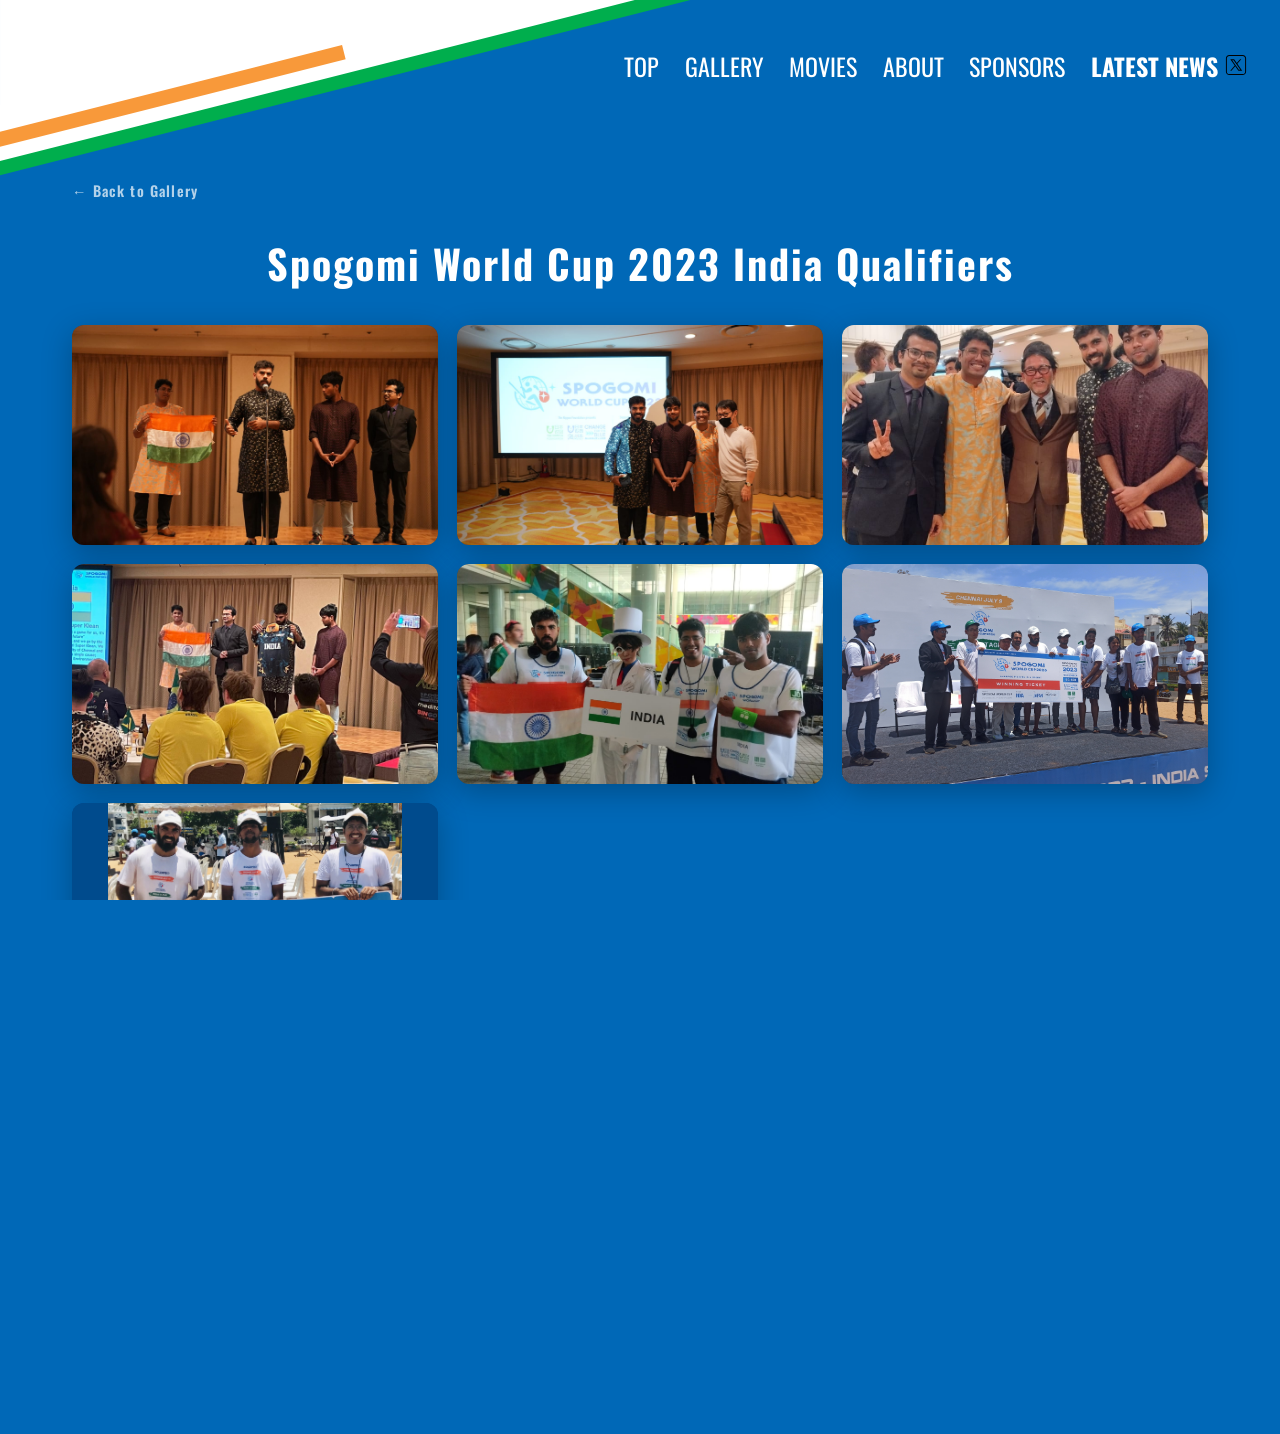
==== gallery-2023.html @ a698f61a "Simplify gallery to single hero + View More, add detail gallery pages with grid layout" ====
<!DOCTYPE html>
<html lang="en">

<head>
  <meta charset="UTF-8" />
  <meta name="viewport" content="width=device-width, initial-scale=1.0">
  <title>Spogomi World Cup 2023 India Qualifiers</title>
  <link rel="stylesheet" href="style.css">
  <link href="https://fonts.googleapis.com/css2?family=Oswald:wght@400;700&family=Work+Sans:wght@400;700&display=swap"
    rel="stylesheet">
  <style>
    @keyframes pulse {
      0%, 100% { opacity: 0.6; transform: scale(1); }
      50% { opacity: 1; transform: scale(1.05); }
    }
  </style>
</head>

<body>
  <div class="scroll-progress" id="scrollProgress"></div>

  <div class="page-loader" id="pageLoader">
    <img src="assets/fonts/logo_spogominor.svg" alt="Loading..."
      style="width: 120px; height: auto; animation: pulse 1.5s ease-in-out infinite;">
  </div>

  <div class="wrapper" style="opacity: 0; transition: opacity 0.4s ease;">
    <div class="hero">

      <header class="navbar">
        <nav>
          <ul>
            <li><a href="index.html">TOP</a></li>
            <li><a href="index.html#gallery-section">GALLERY</a></li>
            <li><a href="index.html#movies-section">MOVIES</a></li>
            <li><a href="https://www.spogomi.or.jp/about/" target="_blank">ABOUT</a></li>
            <li><a href="index.html#sponsors-section">SPONSORS</a></li>
            <li class="latest-news">
              <a href="https://x.com/SpogomiWorldCup" target="_blank">
                LATEST NEWS <img class="xlogo" src="assets/icons/iconx.svg">
              </a>
            </li>
            <li class="hamburger"><img src="assets/icons/Group 3.svg"></li>
          </ul>
        </nav>
      </header>

      <div class="gallery-page-content">
        <a href="index.html#gallery-section" class="gallery-back-link">&larr; Back to Gallery</a>
        <h1 class="gallery-page-title">Spogomi World Cup 2023 India Qualifiers</h1>
        <div class="gallery-grid" id="galleryGrid">
          <div class="gallery-grid-item"><img src="assets/imagepress/Press1-min.jpg" alt="Photo 1" loading="lazy"></div>
          <div class="gallery-grid-item"><img src="assets/imagepress/Press2-min.jpg" alt="Photo 2" loading="lazy"></div>
          <div class="gallery-grid-item"><img src="assets/imagepress/Press3-min.jpg" alt="Photo 3" loading="lazy"></div>
          <div class="gallery-grid-item"><img src="assets/imagepress/Press4-min.jpg" alt="Photo 4" loading="lazy"></div>
          <div class="gallery-grid-item"><img src="assets/imagepress/Press5-min.jpg" alt="Photo 5" loading="lazy"></div>
          <div class="gallery-grid-item"><img src="assets/imagepress/Spogomi Winners Cheque Presentation(1)-min.jpg" alt="Photo 6" loading="lazy"></div>
          <div class="gallery-grid-item"><img src="assets/imagepress/Spogomi Winners-min.JPG" alt="Photo 7" loading="lazy"></div>
        </div>
      </div>

    </div>
  </div>

  <!-- GALLERY LIGHTBOX -->
  <div class="gallery-lightbox" id="galleryLightbox">
    <button class="gallery-lightbox-close" id="lightboxClose">&times;</button>
    <img id="lightboxImg" src="" alt="">
  </div>

  <footer class="footer">
    <div class="footer-top">
      <img class="spogi" src="./assets/fonts/logo_spogominor.svg">
      <ul class="footerli">
        <li><a href="index.html" class="blue-link">TOP</a></li>
        <li><a href="index.html#gallery-section">GALLERY</a></li>
        <li><a href="index.html#movies-section">MOVIES</a></li>
        <li><a href="https://www.spogomi.or.jp/about/" target="_blank" class="blue-link">ABOUT</a></li>
        <li><a href="index.html#sponsors-section">SPONSORS</a></li>
        <li class="latest-news"><a href="https://x.com/SpogomiWorldCup" target="_blank">The latest news <img class="xlogo" src="assets/icons/iconx.svg"></a></li>
      </ul>
    </div>
    <div class="footer-statement">
      <p>THE NIPPON FOUNDATION SPOGOMI WORLD CUP 2025 is organized by THE NIPPON FOUNDATION.</p>
    </div>
    <div class="footer-logos">
      <a href="https://en.nippon-foundation.or.jp/" target="_blank">
        <img src="assets/fonts/nf-banner.png" alt="The Nippon Foundation">
      </a>
    </div>
  </footer>

  <button class="back-to-top" id="backToTop" onclick="window.scrollTo({top:0,behavior:'smooth'})" aria-label="Back to top">&#8593;</button>

  <script>
    window.addEventListener("load", () => {
      document.querySelector(".wrapper").style.opacity = "1";
      document.getElementById("pageLoader").classList.add("loaded");
    });

    window.addEventListener('scroll', function() {
      var progressBar = document.getElementById('scrollProgress');
      var backBtn = document.getElementById('backToTop');
      var y = window.scrollY;
      if (progressBar) {
        var winScroll = document.body.scrollTop || document.documentElement.scrollTop;
        var height = document.documentElement.scrollHeight - document.documentElement.clientHeight;
        progressBar.style.width = (winScroll / height) * 100 + '%';
      }
      if (backBtn) backBtn.classList.toggle('visible', y > 300);
    }, { passive: true });

    /* Gallery lightbox */
    const lightbox = document.getElementById('galleryLightbox');
    const lbImg = document.getElementById('lightboxImg');
    const lbCloseBtn = document.getElementById('lightboxClose');

    document.querySelectorAll('.gallery-grid-item img').forEach(img => {
      img.addEventListener('click', () => {
        lbImg.src = img.src;
        lightbox.classList.add('active');
        document.body.style.overflow = 'hidden';
      });
    });

    lbCloseBtn.addEventListener('click', () => {
      lightbox.classList.remove('active');
      document.body.style.overflow = '';
    });

    lightbox.addEventListener('click', e => {
      if (e.target === lightbox) {
        lightbox.classList.remove('active');
        document.body.style.overflow = '';
      }
    });

    document.addEventListener('keydown', e => {
      if (!lightbox.classList.contains('active')) return;
      if (e.key === 'Escape') {
        lightbox.classList.remove('active');
        document.body.style.overflow = '';
      }
    });
  </script>

</body>
</html>
---- style.css ----
* {
  margin: 0;
  padding: 0;
  box-sizing: border-box;
}

/* Global */
html,
body {
  width: 100%;
  overflow-x: hidden;
  font-family: sans-serif;
  height: 100%;
  background-color: #0068B7;
}

/* Gallery Image Protection */
.gallery-showcase img {
  -webkit-user-drag: none;
  user-select: none;
  -moz-user-select: none;
  -webkit-touch-callout: none;
}

/* Loading overlay — covers page until fully loaded */
.page-loader {
  position: fixed;
  top: 0;
  left: 0;
  width: 100%;
  height: 100%;
  background-color: #0068B7;
  z-index: 99999;
  display: flex;
  justify-content: center;
  align-items: center;
  transition: opacity 0.5s ease, visibility 0.5s ease;
}

.page-loader.loaded {
  opacity: 0;
  visibility: hidden;
  pointer-events: none;
}

.wrapper {
  width: 100%;
  overflow: hidden;
}

.hero {
  position: relative;
  width: 100%;
  background:
    url("assets/Rectangle82.svg") no-repeat left 3.5vw,
    url("assets/Rectangle92.svg") no-repeat left 0vw,
    url("assets/Vector1.svg") no-repeat left top,
    #0068B7;
  background-size: 27vw, 54vw, 52vw, cover;
}


.hero-content {
  position: relative;
  z-index: 1;
}


.hero-content {
  position: relative;
  max-width: 1200px;
  margin: 0 auto;
  padding: 2rem;
}

/* NAVBAR */
.navbar {
  display: flex;
  justify-content: flex-end;
  align-items: center;
  padding: clamp(0.5rem, 1.5vw, 1rem) clamp(1rem, 3vw, 2rem) 0 0;
  margin-bottom: 4rem;
}

.navbar nav ul {
  display: flex;
  list-style: none;
  gap: clamp(0.5rem, 2vw, 2rem);
  margin: 0;
  padding: 0;
  margin-top: 2rem;
}

.navbar nav ul li {
  font-family: 'Oswald', sans-serif;
  font-size: clamp(1rem, 2.4vw, 1.5rem);
  color: #fff;
  white-space: nowrap;
}

.navbar nav ul li a {
  color: #fff;
  text-decoration: none;
  transition: color 0.2s ease;
}

.navbar nav ul li a:visited {
  color: #fff;
}


/* ===================================================== */
/* Elegant Apple-like Hover Animation for Navbar Links  */
/* ===================================================== */

.navbar nav ul li a {
  position: relative;
  color: #fff;
  text-decoration: none;
  transition: color 0.3s ease, letter-spacing 0.3s ease;
}

/* Soft fade + spacing animation */
.navbar nav ul li a:hover {
  color: #d0eaff;
  letter-spacing: 0.5px;
  filter: none;
  /* remove brightness filter */
}

/* Underline reveal effect */
.navbar nav ul li a::after {
  content: "";
  position: absolute;
  bottom: -4px;
  left: 50%;
  width: 0;
  height: 2px;
  background: #d0eaff;
  transition: all 0.3s ease;
  transform: translateX(-50%);
  border-radius: 2px;
}

.navbar nav ul li a:hover::after {
  width: 60%;
}

/* Optional subtle fade for entire navbar hover */
.navbar nav ul li {
  transition: transform 0.3s ease, opacity 0.3s ease;
}

.navbar nav ul li:hover {
  transform: translateY(-2px);
  opacity: 0.9;
}


.latest-news a:hover .xlogo {
  transform: rotate(10deg) scale(1.1);
  transition: transform 0.3s ease;
}



.latest-news {
  font-family: 'Work Sans', sans-serif;
  font-weight: bold;
  font-size: clamp(0.7rem, 1vw, 1rem);
  color: #fff;
  display: inline-flex;
  align-items: center;
  gap: 0.25rem;
}

.twitter-x {
  margin-left: 0;
  font-size: inherit;
}

.xlogo {
  height: 1em;
  width: auto;
}

.jp-en {
  font-family: 'Oswald', sans-serif;
  font-size: clamp(0.8rem, 1.5vw, 1.1rem);
  color: #fff;
  white-space: nowrap;
}

.hamburger {
  display: none;
  font-size: clamp(1.2rem, 2vw, 1.5rem);
  color: #fff;
  cursor: pointer;
  white-space: nowrap;
}

/* IMAGES CONTAINER (VIDEO + OVERLAY) */
.images-container {

  position: relative;
  margin: 2rem auto;
  width: 100%;
  max-width: 900px;
  aspect-ratio: 53 / 34;
}

.video {
  position: absolute;
  top: 0;
  left: 8rem;
  width: 100%;
  height: 100%;
  overflow: hidden;
}

.video video {
  width: 100%;
  height: 100%;
  object-fit: cover;
}


.overlay-img {
  position: absolute;

  top: 90%;
  left: 50%;
  width: 120%;
  transform: translate(-50%, -50%);
  z-index: 2;
  transition: transform 0.3s ease, filter 0.3s ease;
}

.overlay-img:hover {
  transform: translate(-50%, -50%) scale(1.03);
  filter: brightness(1.1);
}

/* INFO BOX */
.info-box {
  margin: 3rem auto;
  width: 800px;
  max-width: 90%;
  background-color: #fff;
  border: 3px solid #0068B7;
  border-radius: 20px;
  padding: 3rem 2rem;
  display: flex;
  align-items: center;
  gap: 1rem;
}

.info-label {
  display: flex;
  flex-direction: column;
  align-items: flex-start;
  font-family: 'Anek Tamil', sans-serif;
  font-size: 1.2rem;
  font-weight: bolder;
  color: #0068B7;
}

.info-label .underline {
  width: 40px;
  height: 2px;
  background-color: #0068B7;
  margin-top: 2px;
}

.info-content {
  display: flex;
  flex-direction: column;
  gap: 0.5rem;
  font-family: 'Work Sans', sans-serif;
  font-size: 14px;
  color: #333;
}

/* BUTTONS */
.butcont {
  display: flex;
  flex-direction: row;
  justify-content: center;
  align-items: center;
  gap: 2rem;
  width: 100%;
  box-sizing: border-box;
  padding: 1rem;
  margin-bottom: 5rem;
}

.sign-up-t,
.sign-up-v,
.cosplay {
  display: inline-flex;
  justify-content: center;
  align-items: center;
  font-family: 'Oswald', sans-serif;
  font-size: 1.5rem;
  color: #fff;
  border: none;
  width: 20rem;
  padding: 0.75rem 2rem;
  border-radius: 15px;
  cursor: pointer;
  white-space: nowrap;
  box-sizing: border-box;
}

.sign-up-t {
  background-color: #00ae4d;
}

.sign-up-v {
  background-color: #f8993a;


}




.cosplay {
  background-color: #3f9fe5;
}

@media (max-width: 1024px) {
  .butcont {
    gap: 1.5rem;
  }

  .sign-up-t,
  .sign-up-v,
  .cosplay {
    width: 16rem;
    font-size: 1.3rem;
    padding: 0.6rem 1.5rem;
  }
}

.pad {
  margin-bottom: 5rem;
}

@media (max-width: 768px) {
  .butcont {
    gap: 1rem;
  }

  .sign-up-t,
  .sign-up-v,
  .cosplay {
    width: 12rem;
    font-size: 1.1rem;
    padding: 0.5rem 1rem;
  }
}

/* SLIDER */
.slider {
  width: 100%;
  height: 100px;
  margin: 0 auto;
  overflow: hidden;
  position: relative;
  background-color: #fff;
  box-shadow: 0 10px 20px -5px rgba(0, 0, 0, 0.125);
}

.slider::before,
.slider::after {
  content: "";
  position: absolute;
  top: 0;
  width: 80px;
  height: 100%;
  z-index: 2;
  background: linear-gradient(to right,
      rgba(255, 255, 255, 1) 0%,
      rgba(255, 255, 255, 0) 100%);
}

.slider::after {
  right: 0;
  transform: rotateZ(180deg);
}

.slider::before {
  left: 0;
}

.slide-track {
  display: flex;
  align-items: center;
  animation: scroll 30s linear infinite;
}

.slide {

  flex: 0 0 auto;
  display: flex;
  align-items: center;
  justify-content: center;
  padding: 0.6rem 5rem;
}

.slide img {

  padding-top: -2;
  max-height: 80px;
  height: auto;
  width: auto;
  transition: transform 0.3s ease;
}

@keyframes scroll {
  0% {
    transform: translateX(0);
  }

  100% {
    transform: translateX(-50%);
  }
}

.sliderbreak {
  position: relative;
  top: -3rem;
  width: 100vw;
  margin: 0 calc(-50vw + 50%);
  z-index: 2;
}


/* ======================================== */
/* GALLERY DETAIL PAGE GRID                 */
/* ======================================== */

.gallery-page-content {
  max-width: 1200px;
  margin: 0 auto;
  padding: 2rem;
}

.gallery-page-title {
  font-family: 'Oswald', sans-serif;
  font-weight: 700;
  font-size: clamp(1.5rem, 4vw, 2.5rem);
  color: #ffffff;
  text-align: center;
  margin-bottom: 2rem;
  letter-spacing: 0.05em;
}

.gallery-grid {
  display: grid;
  grid-template-columns: repeat(auto-fill, minmax(280px, 1fr));
  gap: 1.2rem;
}

.gallery-grid-item {
  border-radius: 12px;
  overflow: hidden;
  cursor: pointer;
  transition: transform 0.4s ease, box-shadow 0.4s ease;
  box-shadow: 0 8px 30px rgba(0,0,0,0.25);
  background: #004b8d;
}

.gallery-grid-item:hover {
  transform: translateY(-4px);
  box-shadow: 0 12px 40px rgba(0,0,0,0.4);
}

.gallery-grid-item img {
  width: 100%;
  height: 220px;
  object-fit: cover;
  display: block;
  transition: transform 0.6s ease;
}

.gallery-grid-item img[src*="Spogomi Winners-min"] {
  object-fit: contain;
  background: #004b8d;
}

.gallery-grid-item:hover img {
  transform: scale(1.05);
}

/* Gallery page lightbox overlay */
.gallery-lightbox {
  position: fixed;
  inset: 0;
  z-index: 10000;
  background: rgba(0,0,0,0.95);
  backdrop-filter: blur(20px);
  -webkit-backdrop-filter: blur(20px);
  display: flex;
  align-items: center;
  justify-content: center;
  opacity: 0;
  pointer-events: none;
  transition: opacity 0.35s ease;
}

.gallery-lightbox.active {
  opacity: 1;
  pointer-events: all;
}

.gallery-lightbox img {
  max-width: 85vw;
  max-height: 80vh;
  object-fit: contain;
  border-radius: 12px;
  box-shadow: 0 20px 60px rgba(0,0,0,0.5);
  transform: scale(0.92);
  transition: transform 0.4s ease, opacity 0.3s ease;
}

.gallery-lightbox.active img {
  transform: scale(1);
}

.gallery-lightbox-close {
  position: absolute;
  top: 1.5rem;
  right: 1.5rem;
  background: none;
  border: none;
  color: white;
  font-size: 2.2rem;
  cursor: pointer;
  z-index: 10001;
  opacity: 0.7;
  transition: opacity 0.3s ease;
}

.gallery-lightbox-close:hover {
  opacity: 1;
}

.gallery-back-link {
  display: inline-block;
  margin-bottom: 2rem;
  font-family: 'Oswald', sans-serif;
  font-weight: 600;
  font-size: 0.9rem;
  letter-spacing: 0.08em;
  color: rgba(255,255,255,0.7);
  text-decoration: none;
  transition: color 0.3s ease;
}

.gallery-back-link:hover {
  color: #ffffff;
}

/* ======================================== */
/* RESPONSIVE                               */
/* ======================================== */

@media (max-width: 768px) {
  .gallery-grid {
    grid-template-columns: repeat(auto-fill, minmax(160px, 1fr));
    gap: 0.8rem;
  }

  .gallery-grid-item img {
    height: 150px;
  }

  .gallery-page-content {
    padding: 1rem;
  }
}

@media (max-width: 480px) {
  .gallery-grid {
    grid-template-columns: repeat(auto-fill, minmax(140px, 1fr));
    gap: 0.6rem;
  }

  .gallery-grid-item img {
    height: 120px;
  }
}

/* ========================= */
/* Fade-Up Scroll Animation  */
/* ========================= */

.fade-up {
  opacity: 0;
  transform: translateY(40px);
  transition: opacity 0.8s ease-out, transform 0.8s ease-out;
  will-change: opacity, transform;
}

.fade-up.show {
  opacity: 1;
  transform: translateY(0);
}



.fade-up:nth-of-type(1) {
  transition-delay: 0s;
}

.fade-up:nth-of-type(2) {
  transition-delay: 0.15s;
}

.fade-up:nth-of-type(3) {
  transition-delay: 0.3s;
}

.fade-up:nth-of-type(4) {
  transition-delay: 0.45s;
}


/* ================================
   MESSAGE SECTION — RESTORED + IMPROVED
================================== */



/* GALLERY */
.gallery {
  margin: 1rem 0;
  font-family: 'Oswald', sans-serif;
  font-weight: bold;
  color: #3c98db;
  font-size: clamp(1rem, 9vw, 5rem);
}


/* GALLERY TABS */
.gallery-tabs {
  display: flex;
  justify-content: center;
  gap: 0.5rem;
  margin: 1.5rem 0 0;
}

.gallery-tab {
  font-family: 'Oswald', sans-serif;
  font-weight: 600;
  font-size: clamp(0.75rem, 1.8vw, 1rem);
  letter-spacing: 0.05em;
  text-transform: uppercase;
  color: rgba(255, 255, 255, 0.6);
  background: rgba(255, 255, 255, 0.08);
  border: 1px solid rgba(255, 255, 255, 0.15);
  border-radius: 50px;
  padding: 0.6rem 1.8rem;
  cursor: pointer;
  transition: all 0.3s ease;
  backdrop-filter: blur(4px);
  -webkit-backdrop-filter: blur(4px);
}

.gallery-tab:hover {
  color: rgba(255, 255, 255, 0.9);
  background: rgba(255, 255, 255, 0.15);
  border-color: rgba(255, 255, 255, 0.3);
}

.gallery-tab.active {
  color: #0055A4;
  background: #ffffff;
  border-color: #ffffff;
  box-shadow: 0 4px 20px rgba(0, 85, 164, 0.3);
}

/* TAB PANELS */
.gallery-tab-panel {
  display: none;
  opacity: 0;
  transform: translateY(15px);
  transition: opacity 0.4s ease, transform 0.4s ease;
}

.gallery-tab-panel.active {
  display: block;
  opacity: 1;
  transform: translateY(0);
}

/*************************************************************************************************************************************/
/* HERO SHOWCASE GALLERY */
/* ======================================== */

.gallery-showcase {
  max-width: 900px;
  margin: 0 auto;
  padding: 2rem 5% 3rem;
}

/* Hero image */
.hero-image {
  position: relative;
  width: 100%;
  aspect-ratio: 16 / 10;
  border-radius: 20px;
  overflow: hidden;
  cursor: pointer;
  box-shadow: 0 15px 50px rgba(0, 0, 0, 0.35);
}

.hero-image img {
  width: 100%;
  height: 100%;
  object-fit: cover;
  transition: transform 0.7s cubic-bezier(0.25, 0.46, 0.45, 0.94),
    opacity 0.4s ease;
  filter: brightness(0.95) saturate(1.05);
}

.hero-image img[src*="Spogomi Winners-min"] {
  object-fit: contain;
}

.hero-image:hover img {
  transform: scale(1.03);
  filter: brightness(1) saturate(1.1);
}

/* View More button */
.view-more-btn {
  display: inline-block;
  margin-top: 1.5rem;
  font-family: 'Oswald', sans-serif;
  font-weight: 600;
  font-size: clamp(0.85rem, 1.5vw, 1rem);
  letter-spacing: 0.08em;
  text-transform: uppercase;
  color: #ffffff;
  background: transparent;
  border: 2px solid rgba(255, 255, 255, 0.5);
  border-radius: 50px;
  padding: 0.7rem 2.5rem;
  text-decoration: none;
  transition: all 0.35s ease;
}

.view-more-btn:hover {
  background: #ffffff;
  color: #0068B7;
  border-color: #ffffff;
  box-shadow: 0 6px 25px rgba(0, 0, 0, 0.2);
  transform: translateY(-2px);
}

/* Hero navigation buttons */
.hero-nav {
  position: absolute;
  top: 50%;
  transform: translateY(-50%);
  background: rgba(0, 0, 0, 0.25);
  /* Translucent */
  color: rgba(255, 255, 255, 0.8);
  border: none;
  font-size: clamp(0.9rem, 1.8vw, 1.4rem);
  /* Responsive size, smaller overall */
  padding: clamp(6px, 1vw, 8px) clamp(10px, 1.5vw, 12px);
  /* Responsive padding */
  cursor: pointer;
  border-radius: 50%;
  transition: all 0.3s ease;
  z-index: 10;
  opacity: 0;
  backdrop-filter: blur(4px);
}

.hero-image:hover .hero-nav {
  opacity: 1;
}

.hero-nav:hover {
  background: rgba(0, 0, 0, 0.4);
  /* Less opaque on hover */
  color: #fff;
  transform: translateY(-50%) scale(1.05);
}

.hero-prev {
  left: clamp(10px, 2vw, 20px);
}

.hero-next {
  right: clamp(10px, 2vw, 20px);
}

/* Filmstrip */
.filmstrip {
  display: flex;
  gap: 10px;
  margin-top: 1.2rem;
  padding: 8px 0;
  overflow-x: auto;
  scroll-behavior: smooth;
  scrollbar-width: none;
  -ms-overflow-style: none;
  cursor: grab;
}

.filmstrip::-webkit-scrollbar {
  display: none;
}

.filmstrip:active {
  cursor: grabbing;
}

.filmstrip img {
  width: 110px;
  height: 75px;
  object-fit: cover;
  border-radius: 12px;
  opacity: 0.45;
  cursor: pointer;
  transition: all 0.35s cubic-bezier(0.25, 0.46, 0.45, 0.94);
  filter: grayscale(30%) brightness(0.85);
  flex-shrink: 0;
  border: 2px solid transparent;
}

.filmstrip img:hover {
  opacity: 0.8;
  transform: translateY(-3px) scale(1.05);
  filter: grayscale(0%) brightness(1);
  box-shadow: 0 6px 20px rgba(0,0,0,0.3), 0 0 15px rgba(0,104,183,0.4);
}

.filmstrip img.active {
  opacity: 1;
  filter: grayscale(0%) brightness(1);
  transform: translateY(-3px) scale(1.08);
  border-color: rgba(255, 255, 255, 0.8);
  box-shadow: 0 6px 20px rgba(0, 0, 0, 0.3);
}

/* ======================================== */
/* RESPONSIVE SHOWCASE                      */
/* ======================================== */

@media (max-width: 768px) {
  .gallery-showcase {
    padding: 1.5rem 3% 2rem;
  }

  .hero-image {
    border-radius: 14px;
    aspect-ratio: 16 / 11;
  }

  .filmstrip img {
    width: 80px;
    height: 55px;
    border-radius: 8px;
    gap: 6px;
  }

  .hero-expand-hint {
    opacity: 1;
  }

  .lightbox-nav {
    padding: 0.5rem 0.7rem;
    font-size: 1.2rem;
  }

  .lightbox-prev {
    left: 0.5rem;
  }

  .lightbox-next {
    right: 0.5rem;
  }

  .lightbox-thumbstrip {
    bottom: 0.8rem;
    gap: 5px;
    padding: 5px 10px;
  }

  .lightbox-thumbstrip img {
    width: 38px;
    height: 28px;
  }
}

@media (max-width: 480px) {
  .filmstrip img {
    width: 65px;
    height: 45px;
  }
}

/* ======================================== */
/* LIGHTBOX                                 */
/* ======================================== */

.lightbox {
  position: fixed;
  inset: 0;
  z-index: 10000;
  background: rgba(0, 0, 0, 0.95);
  backdrop-filter: blur(20px);
  -webkit-backdrop-filter: blur(20px);
  display: flex;
  flex-direction: column;
  align-items: center;
  justify-content: center;
  opacity: 0;
  pointer-events: none;
  transition: opacity 0.35s ease;
}

.lightbox.active {
  opacity: 1;
  pointer-events: all;
}

.lightbox-content {
  position: relative;
  max-width: 85vw;
  max-height: 70vh;
  display: flex;
  flex-direction: column;
  align-items: center;
}

.lightbox-content img {
  max-width: 100%;
  display: block;
  /* Prevent downloading */
  -webkit-user-drag: none;
  user-select: none;
  -moz-user-select: none;
  -webkit-touch-callout: none;
  pointer-events: auto;
  /* Ensure clicks still work */
  max-height: 65vh;
  object-fit: contain;
  border-radius: 12px;
  box-shadow: 0 20px 60px rgba(0, 0, 0, 0.5);
  transform: scale(0.92);
  opacity: 0;
  transition: transform 0.4s cubic-bezier(0.25, 0.46, 0.45, 0.94), opacity 0.3s ease;
  user-select: none;
  -webkit-user-drag: none;
}

.lightbox.active .lightbox-content img {
  transform: scale(1);
  opacity: 1;
}

.lightbox-caption {
  color: rgba(255, 255, 255, 0.8);
  font-family: 'Oswald', sans-serif;
  font-size: 0.9rem;
  letter-spacing: 0.1em;
  text-transform: uppercase;
  margin-top: 1rem;
  text-align: center;
}

.lightbox-close {
  position: absolute;
  top: 1.2rem;
  right: 1.5rem;
  background: none;
  border: none;
  color: white;
  font-size: 2.2rem;
  cursor: pointer;
  z-index: 10001;
  opacity: 0.7;
  transition: opacity 0.3s ease, transform 0.3s ease;
  line-height: 1;
}

.lightbox-close:hover {
  opacity: 1;
  transform: scale(1.2);
}

.lightbox-nav {
  position: absolute;
  top: 50%;
  transform: translateY(-50%);
  background: rgba(255, 255, 255, 0.08);
  border: 1px solid rgba(255, 255, 255, 0.15);
  color: white;
  font-size: 1.5rem;
  cursor: pointer;
  padding: 0.8rem 1rem;
  border-radius: 50%;
  z-index: 10001;
  transition: all 0.3s ease;
  backdrop-filter: blur(4px);
}

.lightbox-nav:hover {
  background: rgba(255, 255, 255, 0.2);
  border-color: rgba(255, 255, 255, 0.3);
  transform: translateY(-50%) scale(1.1);
}

.lightbox-prev {
  left: 2rem;
}

.lightbox-next {
  right: 2rem;
}

.lightbox-counter {
  position: absolute;
  top: 1.5rem;
  left: 50%;
  transform: translateX(-50%);
  color: rgba(255, 255, 255, 0.5);
  font-family: 'Oswald', sans-serif;
  font-size: 0.85rem;
  letter-spacing: 0.15em;
}

/* Lightbox thumbnail strip */
.lightbox-thumbstrip {
  position: absolute;
  bottom: 1.5rem;
  left: 50%;
  transform: translateX(-50%);
  display: flex;
  gap: 8px;
  padding: 8px 16px;
  background: rgba(255, 255, 255, 0.06);
  border-radius: 50px;
  backdrop-filter: blur(8px);
  -webkit-backdrop-filter: blur(8px);
  border: 1px solid rgba(255, 255, 255, 0.1);
  max-width: 90vw;
  overflow-x: auto;
}

.lightbox-thumbstrip::-webkit-scrollbar {
  display: none;
}

.lightbox-thumbstrip img {
  width: 50px;
  height: 36px;
  object-fit: cover;
  border-radius: 6px;
  opacity: 0.4;
  cursor: pointer;
  transition: all 0.3s ease;
  flex-shrink: 0;
}

.lightbox-thumbstrip img:hover {
  opacity: 0.75;
  transform: scale(1.05);
}

.lightbox-thumbstrip img.active {
  opacity: 1;
  outline: 2px solid white;
  outline-offset: 2px;
  transform: scale(1.1);
}


/*************************************************************************************************************************************/






/****************************&&&&&&&&&&&&&&&&&&&&&&&&&&&&&&&&&&&&&&&&&&&&&&&&&&&&&&&&&&&&&&***********************************/




/****************************&&&&&&&&&&&&&&&&&&&&&&&&&&&&&&&&&&&&&&&&&&&&&&&&&&&&&&&&&&&&&&***********************************/


/* MOVIE */
.movie {
  margin: 1rem 0;
  font-family: 'Oswald', sans-serif;
  font-weight: bold;
  color: #fff;
  font-size: clamp(0.2rem, 5vw, 3rem);
}

.youtube-video {
  margin: 2rem auto;
  width: 100%;
  max-width: 800px;
  aspect-ratio: 16 / 9;
  overflow: hidden;
  border-radius: 10px;
  box-shadow: 0 4px 6px rgba(0, 0, 0, 0.1);
}



.youtube-video iframe {
  width: 100%;
  height: 100%;
  border: none;
}

/* RULES */
.rules {
  margin: 1rem 0;
  font-family: 'Oswald', sans-serif;
  font-weight: bold;
  color: #fff;
  font-size: clamp(0.2rem, 5vw, 3rem);
}

.youtube-video-rules {
  margin: 2rem auto;
  width: 100%;
  max-width: 800px;
  aspect-ratio: 16 / 9;
  overflow: hidden;
  border-radius: 10px;
  box-shadow: 0 4px 6px rgba(0, 0, 0, 0.1);
}

.youtube-video-rules iframe {
  width: 100%;
  height: 100%;
  border: none;
}


.sponsors {
  margin: 1rem 0;
  font-family: 'Oswald', sans-serif;
  font-weight: bold;
  color: #fff;
  font-size: clamp(0.2rem, 5vw, 3rem);
}

.sponsors a {
  color: #fff;
}

/* MOBILE OVERLAY */
.mobile-overlay {
  display: none;
  position: fixed;
  top: 0;
  left: 0;
  width: 100%;
  height: 100vh;
  background: #0068B7;
  z-index: 1000;
  padding: 2rem;
  box-sizing: border-box;
}

.mobile-overlay.active {
  display: block;
}

.overlay-header {
  display: flex;
  justify-content: space-between;
  align-items: center;
  margin-bottom: 2rem;
}

.jp-en-mobile {
  font-family: 'Oswald', sans-serif;
  font-size: 16px;
  color: #fff;
}

.close-btn {
  background: none;
  border: none;
  font-size: 24px;
  color: #fff;
  cursor: pointer;
}

.mobile-overlay ul {
  list-style: none;
  margin: 0;
  padding: 0;
  text-align: center;
}

.mobile-overlay ul li {
  font-family: 'Oswald', sans-serif;
  font-size: 20px;
  color: #fff;
  margin: 1rem 0;
}

.mobile-overlay ul li a {
  color: #fff;
  text-decoration: none;
  transition: color 0.2s ease;
}

.mobile-overlay ul li a:visited {
  color: #fff;
}

.mobile-overlay ul li a:hover {
  filter: brightness(80%) !important;
}

/* FOOTER */
.footer {
  text-align: center;
  padding: 2rem 1rem;
  background-color: #fff;
  border-top: 1px solid #ddd;
  margin-top: 2rem;
}

.footer-top {
  display: flex;
  justify-content: space-between;
  align-items: center;
  margin-bottom: 2rem;
  max-width: 1200px;
  margin-left: auto;
  margin-right: auto;
  padding: 0 1rem;
}

.spogi {
  width: rem;
  height: 7rem;
}

.spogi img {
  width: 100%;
  height: 100%;
  object-fit: contain;
}

.footerli {
  font-family: 'Oswald', sans-serif;
  font-weight: bold;
  list-style: none;
  display: flex;
  flex-direction: column;
  gap: 0.5rem;
  align-items: flex-end;
  padding: 0;
  margin: 0;
}

.footerli li {
  font-size: clamp(0.9rem, 1.2vw, 1rem);
}

.footerli li a {
  color: #333;
  text-decoration: none;
  transition: color 0.2s ease;
}

.footerli li a.blue-link {
  color: #0055A4;
}

.footerli li a:hover {
  color: #0055A4;
  opacity: 80%;
}

.footerli .latest-news {
  font-family: 'Work Sans', sans-serif;
  font-weight: bold;
  font-size: clamp(0.7rem, 1vw, 0.9rem);
  display: inline-flex;
  align-items: center;
  gap: 0.25rem;
  list-style: none;
}

.footerli .latest-news a {
  color: #0055A4;
  text-decoration: none;
}

.footerli .latest-news a:hover {
  color: #003366;
}

.footer-statement {
  font-family: 'Work Sans', sans-serif;
  font-size: clamp(0.7rem, 1vw, 0.9rem);
  color: #666;
  margin-bottom: 1rem;
  line-height: 1.4;
}

.footer-logos {
  display: flex;
  justify-content: center;
  align-items: center;
  gap: 2rem;
  margin-bottom: 1rem;
}

.footer-logos img {
  height: 30px;
  width: auto;
  transition: opacity 0.2s ease;
}

.footer-logos a:hover img {
  opacity: 0.9;
  transform: scale(1.05);
}

/* MEDIA QUERIES */
@media (max-width: 550px) {
  .navbar nav ul li {
    display: none;
  }

  .navbar nav ul li.hamburger {
    display: inline-block;
  }

  .navbar {
    position: fixed;
    top: 0;
    right: 0;
    left: auto;
    margin: 0;
    padding: 1rem;
    z-index: 999;
  }

  .hamburger {
    margin-left: 0;
  }

  .hero {
    width: 100%;
    background:
      url("assets/Rectangle82.svg") no-repeat left 3.5vw,
      url("assets/Rectangle92.svg") no-repeat left 0vw,
      url("assets/Vector1.svg") no-repeat left top,
      #0068B7;
    background-size:
      27vw,
      54vw,
      52vw,
      cover;
    padding-top: 4rem;
  }

  /* .images-container {
    position: relative;
    margin: 2rem auto;
    width: 100%;
    max-width: 1000px;
    max-height: 1000px;
    aspect-ratio: 53 / 34;
  }
  .big-picture {
    position: relative;
    width: 100%;
    height: auto;
    aspect-ratio: 53 / 34;
    background: url("assets/images/imabox.png") no-repeat center center / cover;
    margin: 0 auto;
  } */



  /* IMAGES CONTAINER (VIDEO + OVERLAY) */
  .images-container {
    position: relative;
    margin: 2rem auto;
    width: 100%;
    max-width: 900px;
    aspect-ratio: 53 / 34;
  }

  .video {
    position: absolute;
    top: 0;
    left: 0rem;
    width: 100%;
    height: 100%;
    overflow: hidden;
  }

  .video video {
    width: 100%;
    height: 100%;
    object-fit: cover;
  }

  .overlay-img {
    position: absolute;

    top: 90%;
    left: 50%;
    width: 110%;
    transform: translate(-50%, -50%);
    z-index: 2;
  }

  .info-box {
    margin: 2rem auto;
    width: 800px;
    max-width: 90%;
    background-color: #fff;
    border: 3px solid #0068B7;
    border-radius: 20px;
    padding: 3rem 2rem;
    display: flex;
    flex-direction: column;
    align-items: center;
    gap: 1rem;
  }

  .info-label {
    display: flex;
    flex-direction: column;
    align-items: center;
    font-family: 'Anek Tamil', sans-serif;
    font-size: 1.5rem;
    color: #0068B7;
  }

  .info-label .underline {
    width: 40px;
    height: 2px;
    background-color: #0068B7;
    margin-top: 4px;
  }

  .info-content {
    display: flex;
    flex-direction: column;
    gap: 0.5rem;
    font-family: 'Work Sans', sans-serif;
    font-size: 14px;
    color: #333;
    text-align: center;
  }

  .sign-up-t,
  .sign-up-v,
  .cosplay {
    display: block;
    justify-content: center;
    align-items: center;
    font-family: 'Oswald', sans-serif;
    font-size: 1.5rem;
    color: #fff;
    border: none;
    width: 20rem;
    padding: 0.75rem 2rem;
    border-radius: 15px;
    cursor: pointer;
    white-space: nowrap;
    box-sizing: border-box;
  }

  .butcont {
    flex-direction: column;
    align-items: center;
    margin-bottom: 5rem;
  }




  .slider {
    width: 100%;
    height: 50px;
    /* Half of the original height */
    margin: 0 auto;
    overflow: hidden;
    position: relative;
    background-color: #fff;
    box-shadow: 0 5px 10px -2.5px rgba(0, 0, 0, 0.125);
    /* Scaled down shadow */
  }

  .slider::before,
  .slider::after {
    content: "";
    position: absolute;
    top: 0;
    width: 40px;
    /* Half of the original width */
    height: 100%;
    z-index: 2;
    background: linear-gradient(to right,
        rgba(255, 255, 255, 1) 0%,
        rgba(255, 255, 255, 0) 100%);
  }

  .slider::after {
    right: 0;
    transform: rotateZ(180deg);
  }

  .slider::before {
    left: 0;
  }

  .slide-track {
    display: flex;
    align-items: center;
    animation: scroll 20s linear infinite;
  }

  .slide {
    flex: 0 0 auto;
    display: flex;
    align-items: center;
    justify-content: center;
    padding: 0 1.5rem;
    /* Half of the original padding */
  }

  .slide img {
    padding-top: 1rem;
    /* Half of the original padding */
    max-height: 40px;
    /* Half of the original max-height */
    height: auto;
    width: auto;
  }

  @keyframes scroll {
    0% {
      transform: translateX(0);
    }

    100% {
      transform: translateX(-160%);
    }
  }

  .sliderbreak {
    position: relative;
    top: -1.5rem;
    /* Half of the original top value */
    width: 100vw;
    margin: 0 calc(-50vw + 50%);
    z-index: 2;
  }


  .footer-top {
    flex-direction: column;
    align-items: center;
    gap: 1rem;
  }

  .spogi {
    width: 8rem;
    height: 8rem;
  }

  .footerli {
    align-items: center;
    gap: 0.3rem;
  }

  .footerli li {
    font-size: clamp(0.8rem, 1vw, 0.9rem);
  }

  .footer {
    padding: 1.5rem 1rem;
  }

  .footer-logos {
    gap: 1rem;
  }

  .footer-logos img {
    height: 25px;
  }
}


/* ====================================================================== */
/* ✅ FIX 2: Carousel main image visible + animated + layout preserved    */
/* ====================================================================== */

/* Carousel layout fix */
.carousel-track {
  position: relative;
  width: 100%;
  aspect-ratio: 16 / 10;
}

/* Base slide setup */
.carousel-slide {
  position: absolute;
  top: 0;
  left: 0;
  width: 100%;
  height: 100%;
  opacity: 0;
  transform: scale(0.96);
  transition: opacity 1.2s ease, transform 1.2s ease;
  z-index: 0;
  pointer-events: none;
}

/* Active slide visible */
.carousel-slide.active {
  opacity: 1 !important;
  transform: scale(1) !important;
  z-index: 5 !important;
  pointer-events: auto;
}

/* Keep image scaling nice */
.carousel-slide img {
  width: 100%;
  height: 100%;
  border-radius: 25px;
  object-fit: cover;
  display: block;
  filter: brightness(0.95) saturate(1.05);
  transition: transform 3s ease-out;
}

/* Subtle Apple-like zoom on active image */
.carousel-slide.active img {
  transform: scale(1.02);
}


/* ===========================================================
   TRUE RESPONSIVE CAROUSEL — SCALE AS ONE UNIT (iPhone style)
   =========================================================== */
@media (max-width: 600px) {

  /* Wrap whole carousel in a scale container */
  .carousel-wrapper {
    transform-origin: top center;
    padding-top: 1rem !important;
    padding-bottom: 0 !important;
  }

  /* Force the main carousel box to maintain shape */
  .carousel-container {
    width: 100%;
    max-width: 900px;
    position: relative;
  }

  /* Make big image always fill container */
  .carousel-slide img {
    width: 100%;
    height: auto;
    object-fit: cover;
  }

  /* Arrows stay *inside* container and scale with it */
  .carousel-btn {
    position: absolute;
    top: 50%;
    transform: translateY(-50%);
    font-size: 4vw !important;
    padding: 1vw 2vw !important;
    border-radius: 50%;
  }

  .carousel-btn.prev {
    left: 3vw !important;
  }

  .carousel-btn.next {
    right: 3vw !important;
  }

  /* Thumbnails directly under image, always */
  .carousel-thumbs {
    margin-top: 1.5vw !important;
    display: flex;
    justify-content: center;
    gap: 2vw;
  }

  .carousel-thumbs img {
    width: 18vw !important;
    height: 12vw !important;
    border-radius: 2vw !important;
    flex-shrink: 0;
  }
}

/* ============================================== */
/* DEEPSEEK ENHANCEMENTS — Interactive Feedback    */
/* ============================================== */

/* Smooth scroll */
html {
  scroll-behavior: smooth;
}

/* Button hover/press effects */
.sign-up-v,
.sign-up-t,
.cosplay {
  position: relative;
  overflow: hidden;
  transition: transform 0.3s ease, box-shadow 0.3s ease;
}

.sign-up-v:hover,
.sign-up-t:hover,
.cosplay:hover {
  transform: translateY(-3px);
  box-shadow: 0 8px 25px rgba(0, 0, 0, 0.25);
}

.sign-up-v:active,
.sign-up-t:active,
.cosplay:active {
  transform: translateY(-1px);
  box-shadow: 0 4px 12px rgba(0, 0, 0, 0.2);
}

/* Click ripple animation */
@keyframes ripple {
  to {
    transform: scale(3);
    opacity: 0;
  }
}

/* CTA gentle pulse attention */
@keyframes soft-pulse {
  0%, 100% { transform: scale(1); }
  50% { transform: scale(1.03); }
}

.sign-up-v {
  animation: soft-pulse 3s ease-in-out infinite;
}

.sign-up-v:hover {
  animation-play-state: paused;
}

/* Info box card lift */
.info-box {
  transition: transform 0.3s ease, box-shadow 0.3s ease;
}

.info-box:hover {
  transform: translateY(-4px);
  box-shadow: 0 12px 40px rgba(0, 0, 0, 0.15);
}

/* Logo slider pause + individual hover */
.slide-track:hover {
  animation-play-state: paused;
}

.slide:hover img {
  transform: scale(1.1);
}

/* Sponsor CTA underline animation */
.sponsors a {
  position: relative;
  text-decoration: none;
}

.sponsors a::after {
  content: '';
  position: absolute;
  bottom: -2px;
  left: 0;
  width: 0;
  height: 2px;
  background: currentColor;
  transition: width 0.3s ease;
}

.sponsors a:hover::after {
  width: 100%;
}

/* YouTube video hover scale */
.youtube-video,
.youtube-video-rules {
  transition: transform 0.4s ease, box-shadow 0.4s ease;
}

.youtube-video:hover,
.youtube-video-rules:hover {
  transform: scale(1.01);
  box-shadow: 0 8px 30px rgba(0, 0, 0, 0.2);
}

/* Active thumbnail glow enhancement */
.filmstrip img.active {
  box-shadow: 0 6px 20px rgba(0, 0, 0, 0.3), 0 0 15px rgba(0, 104, 183, 0.4);
}

/* Scroll progress bar */
.scroll-progress {
  position: fixed;
  top: 0;
  left: 0;
  width: 0%;
  height: 3px;
  background: #f8993a;
  z-index: 100001;
  transition: width 0.1s linear;
}

/* Back-to-top button */
.back-to-top {
  position: fixed;
  bottom: 2rem;
  right: 2rem;
  width: 48px;
  height: 48px;
  border-radius: 50%;
  background: #0068B7;
  color: white;
  border: none;
  cursor: pointer;
  font-size: 1.5rem;
  opacity: 0;
  visibility: hidden;
  transform: translateY(20px);
  transition: all 0.3s ease;
  z-index: 9999;
  box-shadow: 0 4px 15px rgba(0, 0, 0, 0.2);
  display: flex;
  align-items: center;
  justify-content: center;
  line-height: 1;
}

.back-to-top.visible {
  opacity: 1;
  visibility: visible;
  transform: translateY(0);
}

.back-to-top:hover {
  transform: translateY(-3px);
  box-shadow: 0 6px 20px rgba(0, 0, 0, 0.3);
  background: #0055a4;
}

/* Navbar subtle scroll shadow */
.navbar.scrolled {
  box-shadow: 0 2px 20px rgba(0, 0, 0, 0.1);
}
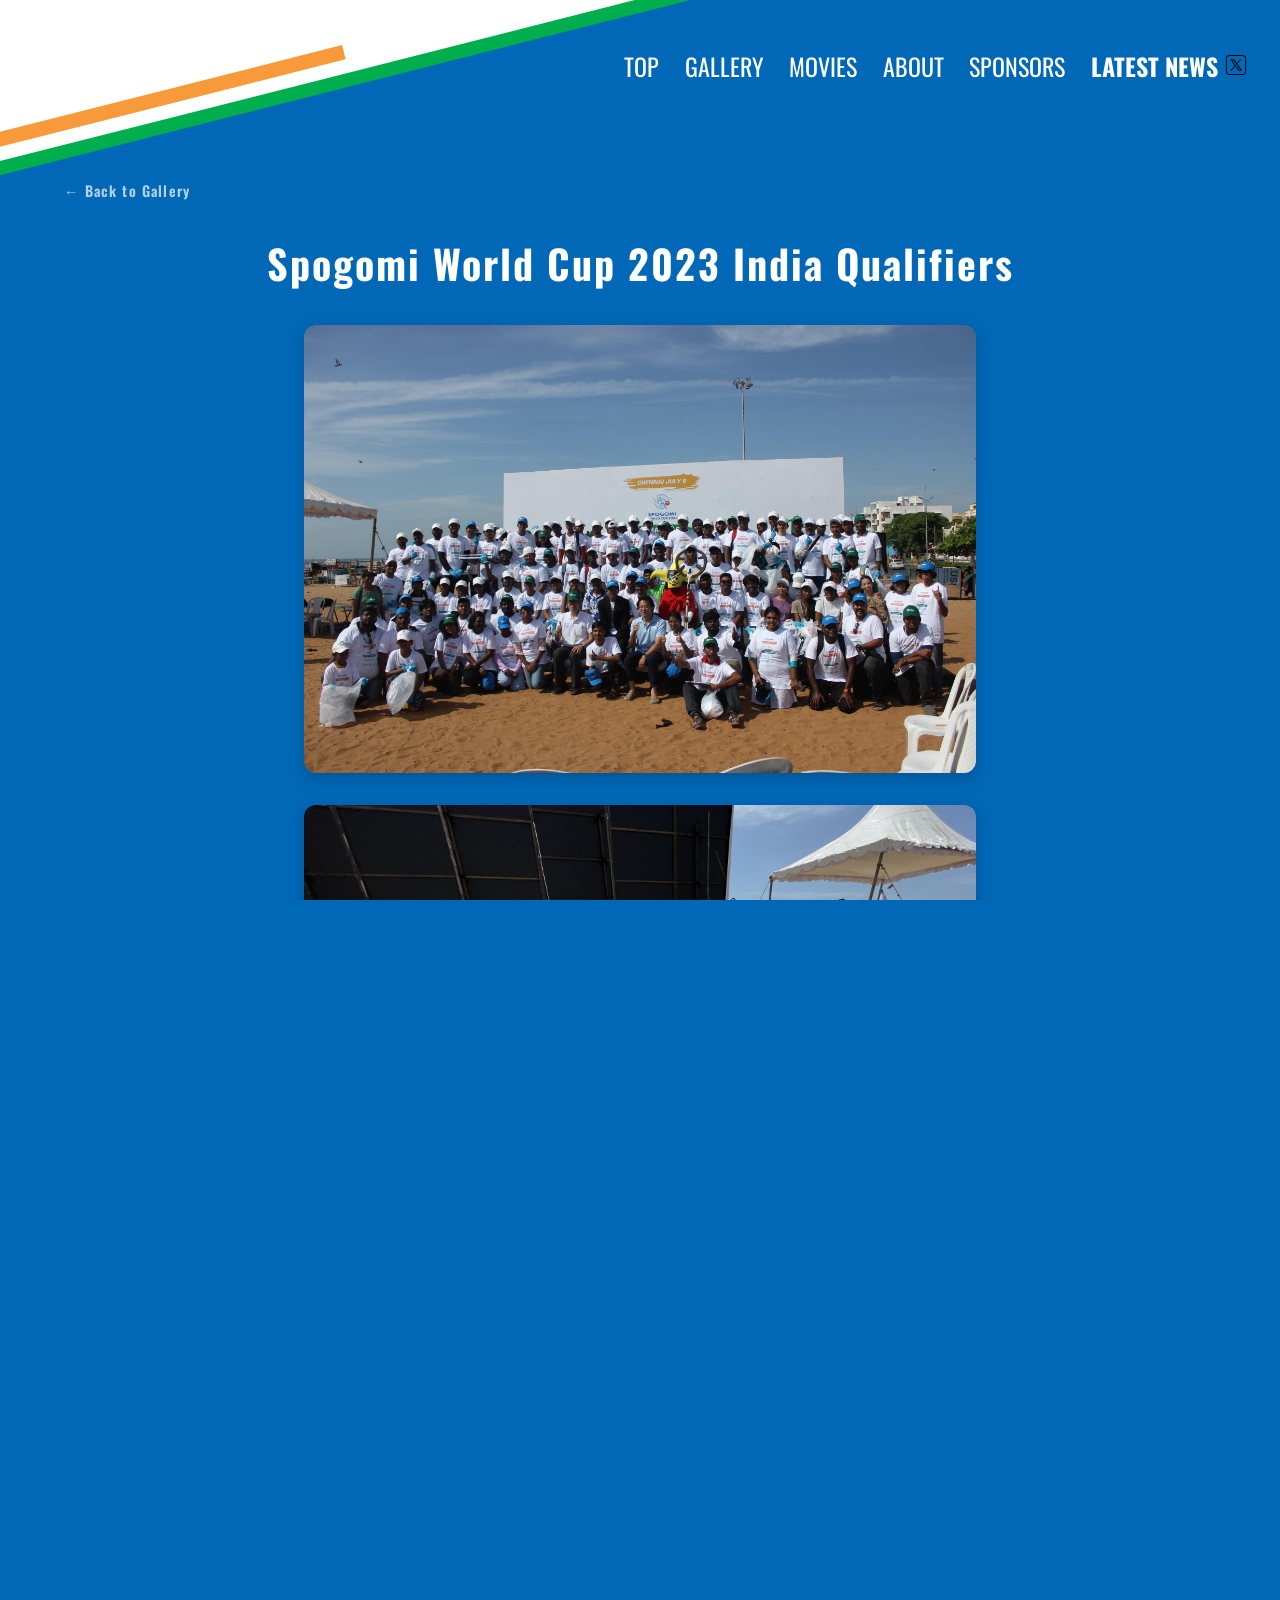
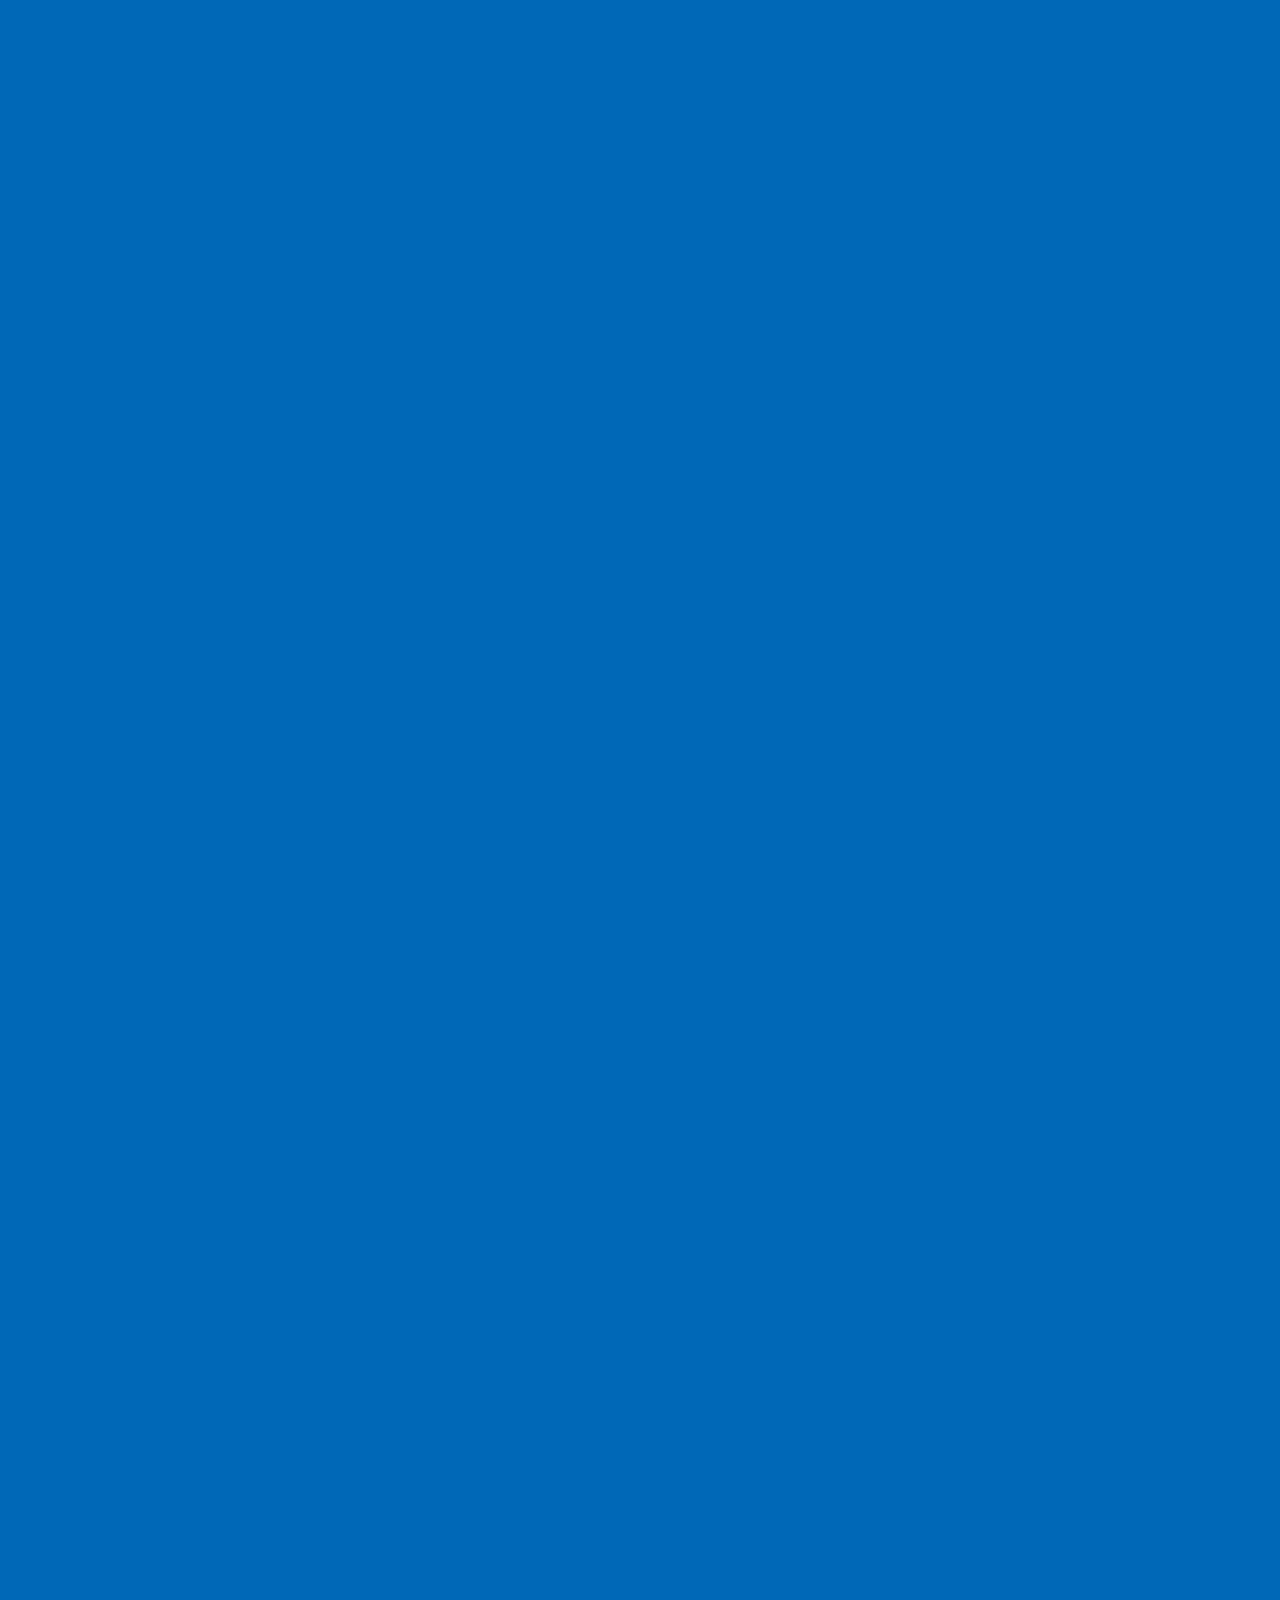
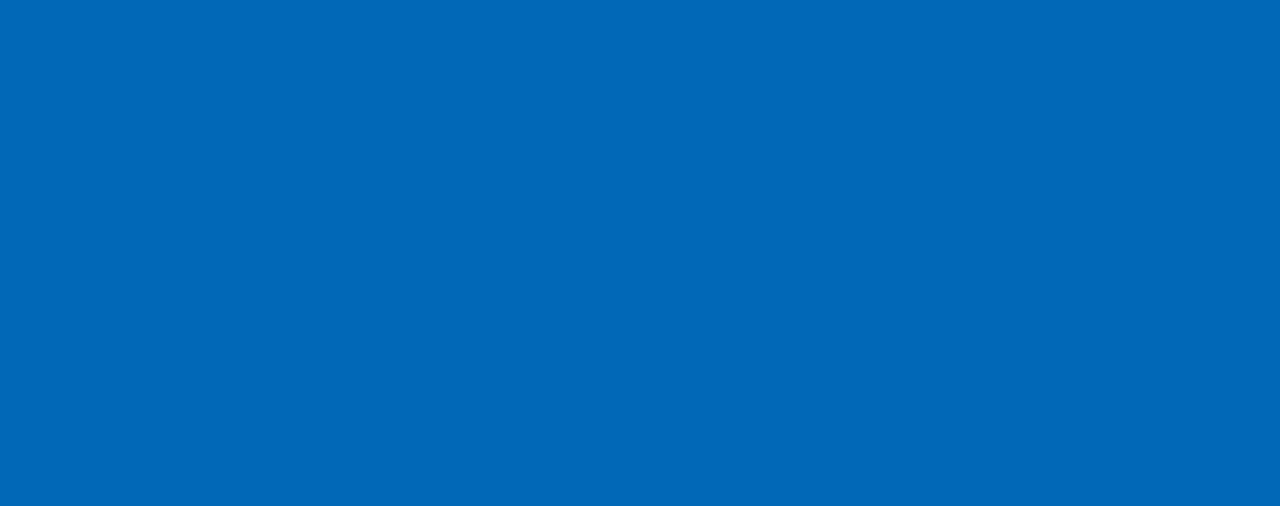
==== commit 1c404c4c: "Update 2023 gallery images with new assets" ====
--- a/gallery-2023.html
+++ b/gallery-2023.html
@@ -49,13 +49,12 @@
         <a href="index.html#gallery-section" class="gallery-back-link">&larr; Back to Gallery</a>
         <h1 class="gallery-page-title">Spogomi World Cup 2023 India Qualifiers</h1>
         <div class="gallery-grid" id="galleryGrid">
-          <div class="gallery-grid-item"><img src="assets/imagepress/Press1-min.jpg" alt="Photo 1" loading="lazy"></div>
-          <div class="gallery-grid-item"><img src="assets/imagepress/Press2-min.jpg" alt="Photo 2" loading="lazy"></div>
-          <div class="gallery-grid-item"><img src="assets/imagepress/Press3-min.jpg" alt="Photo 3" loading="lazy"></div>
-          <div class="gallery-grid-item"><img src="assets/imagepress/Press4-min.jpg" alt="Photo 4" loading="lazy"></div>
-          <div class="gallery-grid-item"><img src="assets/imagepress/Press5-min.jpg" alt="Photo 5" loading="lazy"></div>
-          <div class="gallery-grid-item"><img src="assets/imagepress/Spogomi Winners Cheque Presentation(1)-min.jpg" alt="Photo 6" loading="lazy"></div>
-          <div class="gallery-grid-item"><img src="assets/imagepress/Spogomi Winners-min.JPG" alt="Photo 7" loading="lazy"></div>
+          <div class="gallery-grid-item"><img src="assets/images/a-min.jpg" alt="Photo 1" loading="lazy"></div>
+          <div class="gallery-grid-item"><img src="assets/images/b-min.JPG" alt="Photo 2" loading="lazy"></div>
+          <div class="gallery-grid-item"><img src="assets/images/c-min.JPG" alt="Photo 3" loading="lazy"></div>
+          <div class="gallery-grid-item"><img src="assets/images/d-min.JPG" alt="Photo 4" loading="lazy"></div>
+          <div class="gallery-grid-item"><img src="assets/images/e.jpg" alt="Photo 5" loading="lazy"></div>
+          <div class="gallery-grid-item"><img src="assets/images/f.jpg" alt="Photo 6" loading="lazy"></div>
         </div>
       </div>
 
--- a/style.css
+++ b/style.css
@@ -45,7 +45,7 @@
 
 .wrapper {
   width: 100%;
-  overflow: hidden;
+  overflow-x: clip;
 }
 
 .hero {
@@ -442,9 +442,22 @@
 /* ======================================== */
 
 .gallery-page-content {
-  max-width: 1200px;
+  width: 100%;
   margin: 0 auto;
-  padding: 2rem;
+  padding: 2rem 0 0;
+}
+
+.gallery-back-link {
+  display: inline-block;
+  padding: 0 5%;
+  margin-bottom: 1.5rem;
+  font-family: 'Oswald', sans-serif;
+  font-weight: 600;
+  font-size: 0.9rem;
+  letter-spacing: 0.08em;
+  color: rgba(255,255,255,0.7);
+  text-decoration: none;
+  transition: color 0.3s ease;
 }
 
 .gallery-page-title {
@@ -454,44 +467,49 @@
   color: #ffffff;
   text-align: center;
   margin-bottom: 2rem;
+  padding: 0 5%;
   letter-spacing: 0.05em;
 }
 
 .gallery-grid {
-  display: grid;
-  grid-template-columns: repeat(auto-fill, minmax(280px, 1fr));
-  gap: 1.2rem;
+  display: flex;
+  flex-direction: column;
+  align-items: center;
+  gap: 2rem;
+  width: 100%;
+  max-width: 800px;
+  margin: 0 auto;
+  padding: 0 5%;
 }
 
 .gallery-grid-item {
+  cursor: pointer;
+  width: 100%;
+  background: none;
+  box-shadow: 0 5px 15px rgba(0, 0, 0, 0.2);
   border-radius: 12px;
   overflow: hidden;
-  cursor: pointer;
-  transition: transform 0.4s ease, box-shadow 0.4s ease;
-  box-shadow: 0 8px 30px rgba(0,0,0,0.25);
-  background: #004b8d;
+  transition: transform 0.3s ease, box-shadow 0.3s ease;
+  display: flex;
+  justify-content: center;
 }
 
 .gallery-grid-item:hover {
-  transform: translateY(-4px);
-  box-shadow: 0 12px 40px rgba(0,0,0,0.4);
+  transform: translateY(-5px);
+  box-shadow: 0 8px 25px rgba(0, 0, 0, 0.3);
 }
 
 .gallery-grid-item img {
   width: 100%;
-  height: 220px;
-  object-fit: cover;
+  height: auto;
+  max-height: 80vh;
+  object-fit: contain;
   display: block;
-  transition: transform 0.6s ease;
-}
-
-.gallery-grid-item img[src*="Spogomi Winners-min"] {
-  object-fit: contain;
-  background: #004b8d;
+  transition: transform 0.5s ease;
 }
 
 .gallery-grid-item:hover img {
-  transform: scale(1.05);
+  transform: scale(1.03);
 }
 
 /* Gallery page lightbox overlay */
@@ -569,27 +587,29 @@
 
 @media (max-width: 768px) {
   .gallery-grid {
-    grid-template-columns: repeat(auto-fill, minmax(160px, 1fr));
-    gap: 0.8rem;
+    gap: 1.5rem;
+  }
+
+  .gallery-page-content {
+    padding: 1.5rem 0 0;
   }
 
   .gallery-grid-item img {
-    height: 150px;
-  }
-
-  .gallery-page-content {
-    padding: 1rem;
+    height: auto;
   }
 }
 
 @media (max-width: 480px) {
   .gallery-grid {
-    grid-template-columns: repeat(auto-fill, minmax(140px, 1fr));
-    gap: 0.6rem;
+    gap: 1rem;
+  }
+
+  .gallery-page-content {
+    padding: 1rem 0 0;
   }
 
   .gallery-grid-item img {
-    height: 120px;
+    height: auto;
   }
 }
 
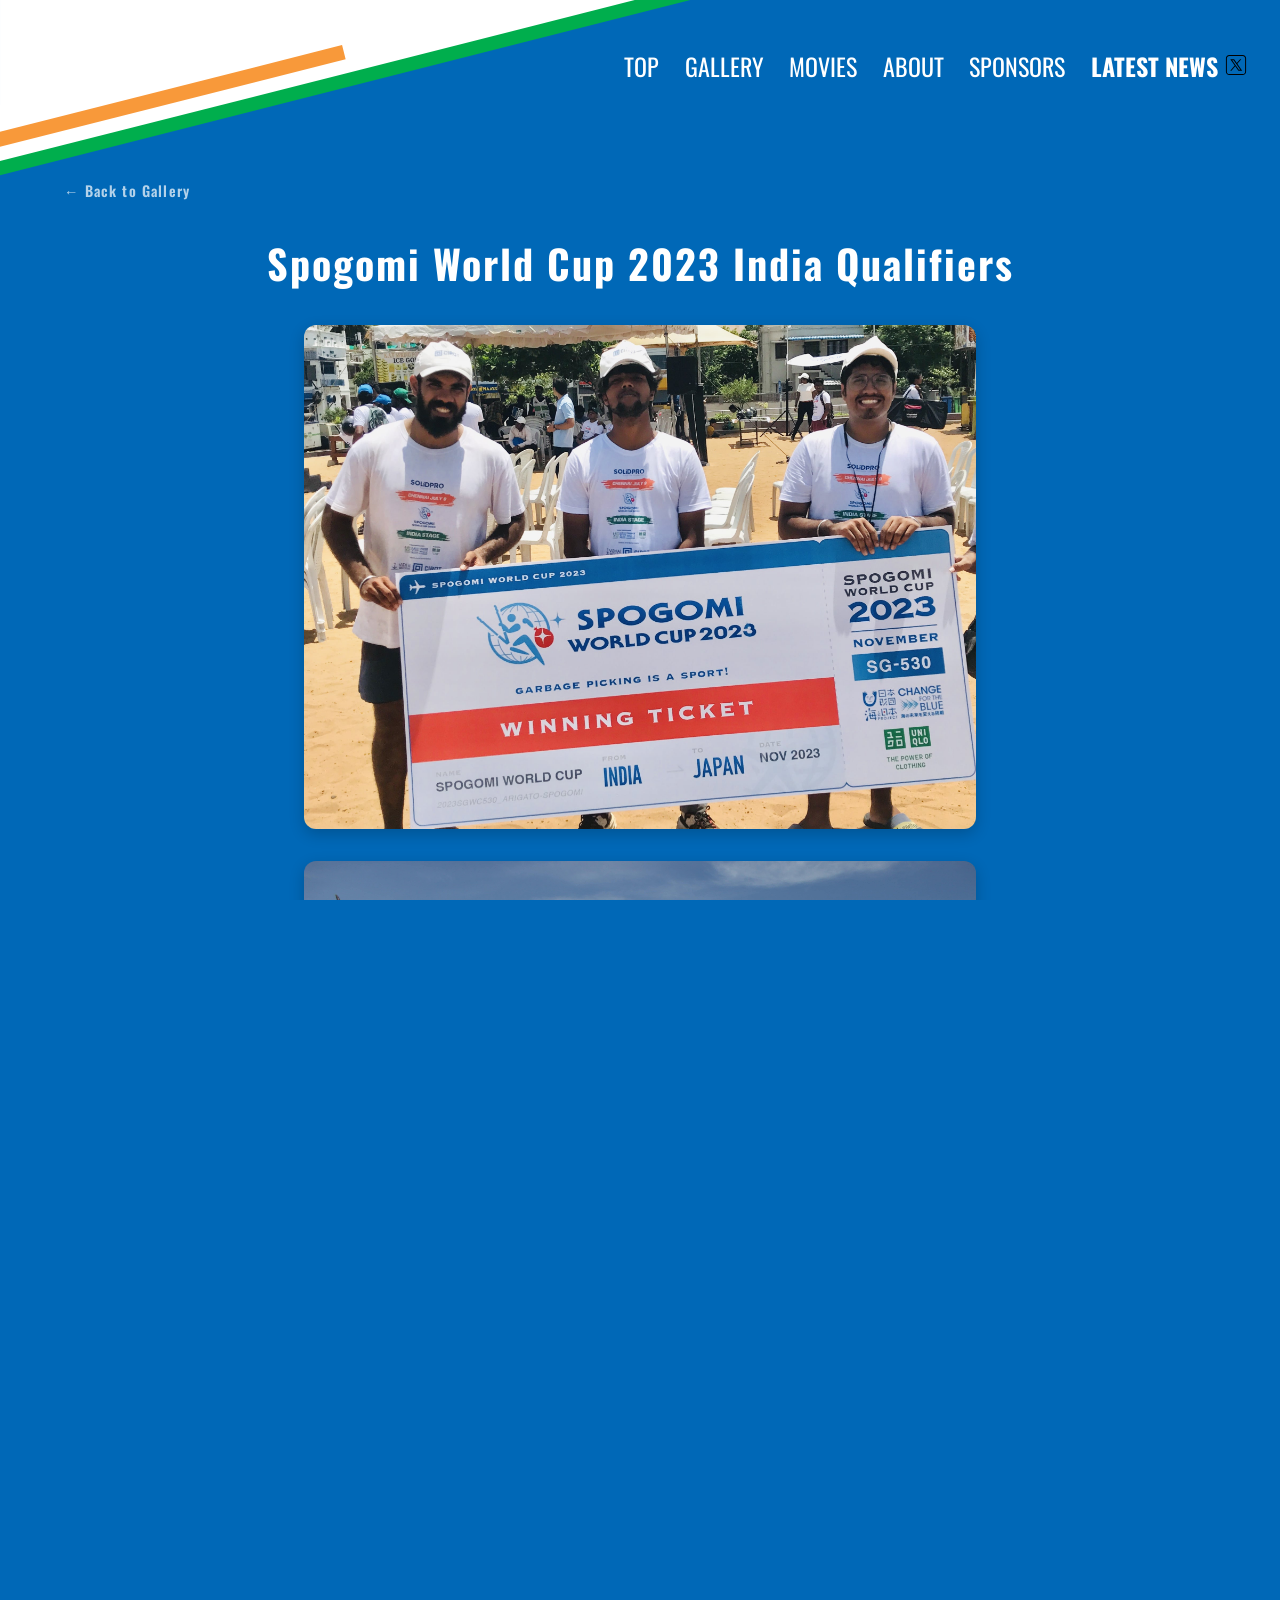
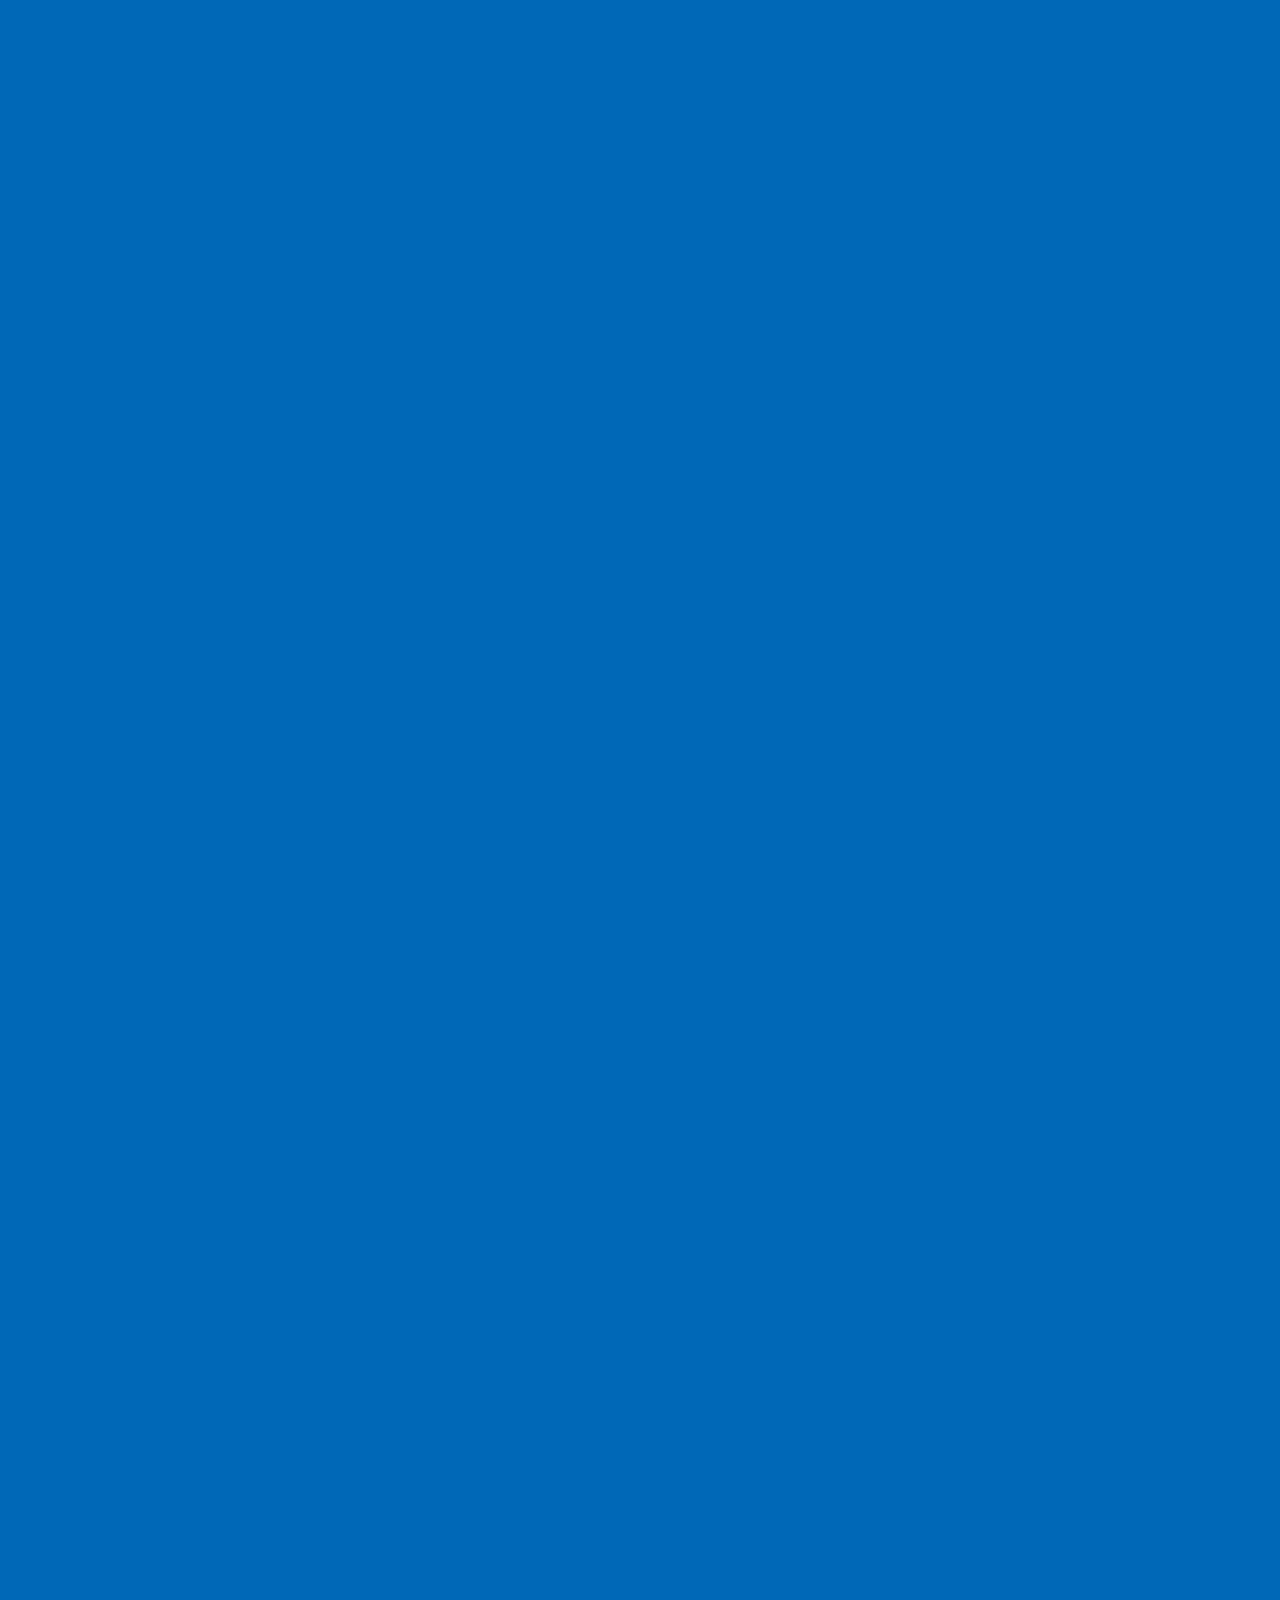
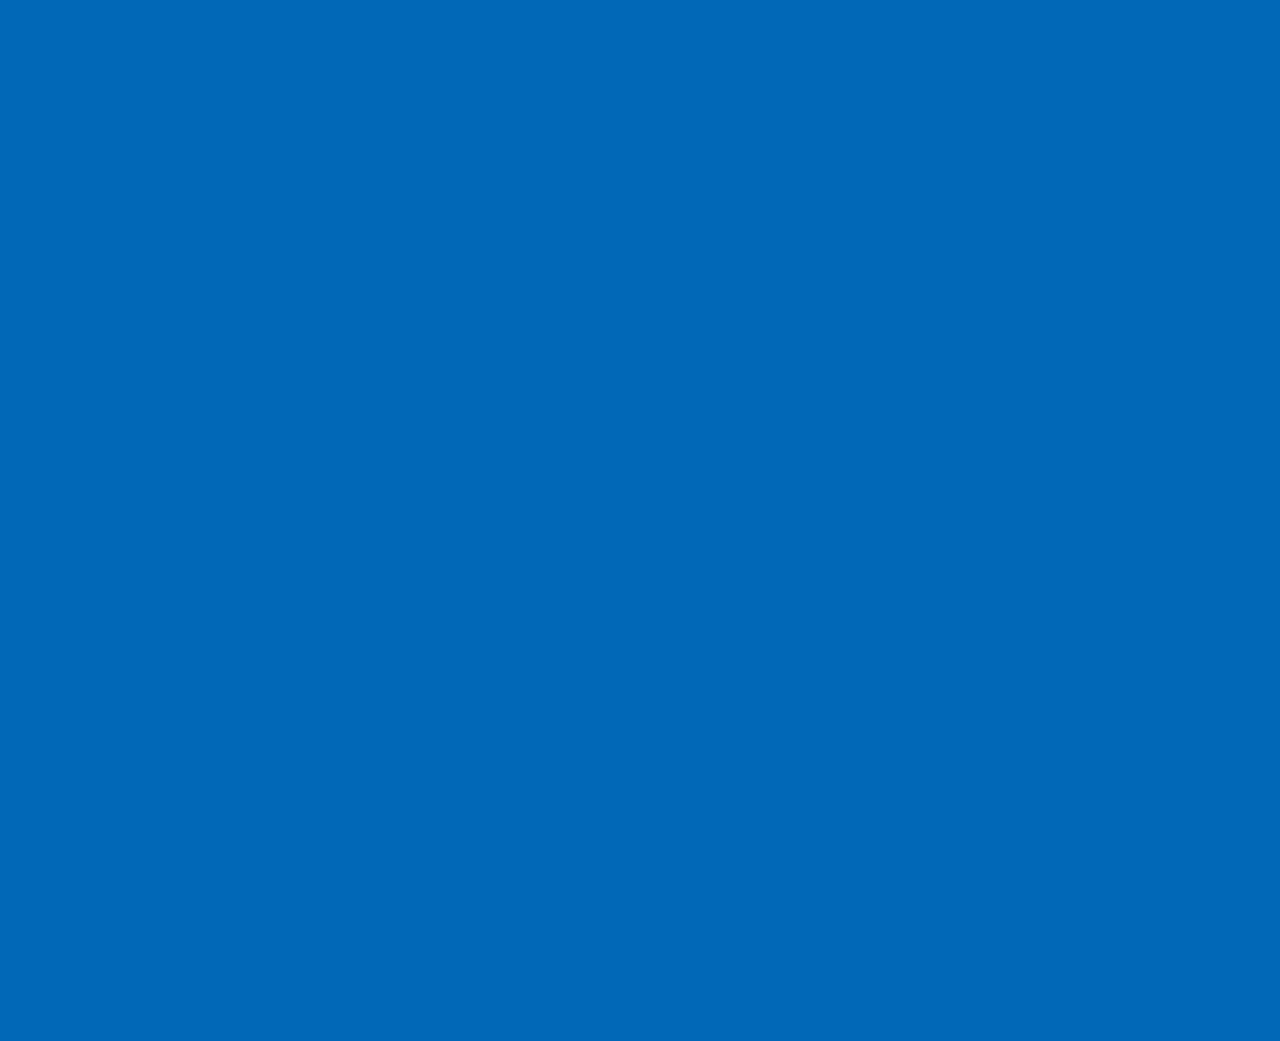
==== commit 7e7d05fc: "Set Spogomi Winners-min.JPG as 2023 hero image and first gallery image" ====
--- a/gallery-2023.html
+++ b/gallery-2023.html
@@ -49,6 +49,7 @@
         <a href="index.html#gallery-section" class="gallery-back-link">&larr; Back to Gallery</a>
         <h1 class="gallery-page-title">Spogomi World Cup 2023 India Qualifiers</h1>
         <div class="gallery-grid" id="galleryGrid">
+          <div class="gallery-grid-item"><img src="assets/imagepress/Spogomi Winners-min.JPG" alt="Winner Photo" loading="lazy"></div>
           <div class="gallery-grid-item"><img src="assets/images/a-min.jpg" alt="Photo 1" loading="lazy"></div>
           <div class="gallery-grid-item"><img src="assets/images/b-min.JPG" alt="Photo 2" loading="lazy"></div>
           <div class="gallery-grid-item"><img src="assets/images/c-min.JPG" alt="Photo 3" loading="lazy"></div>
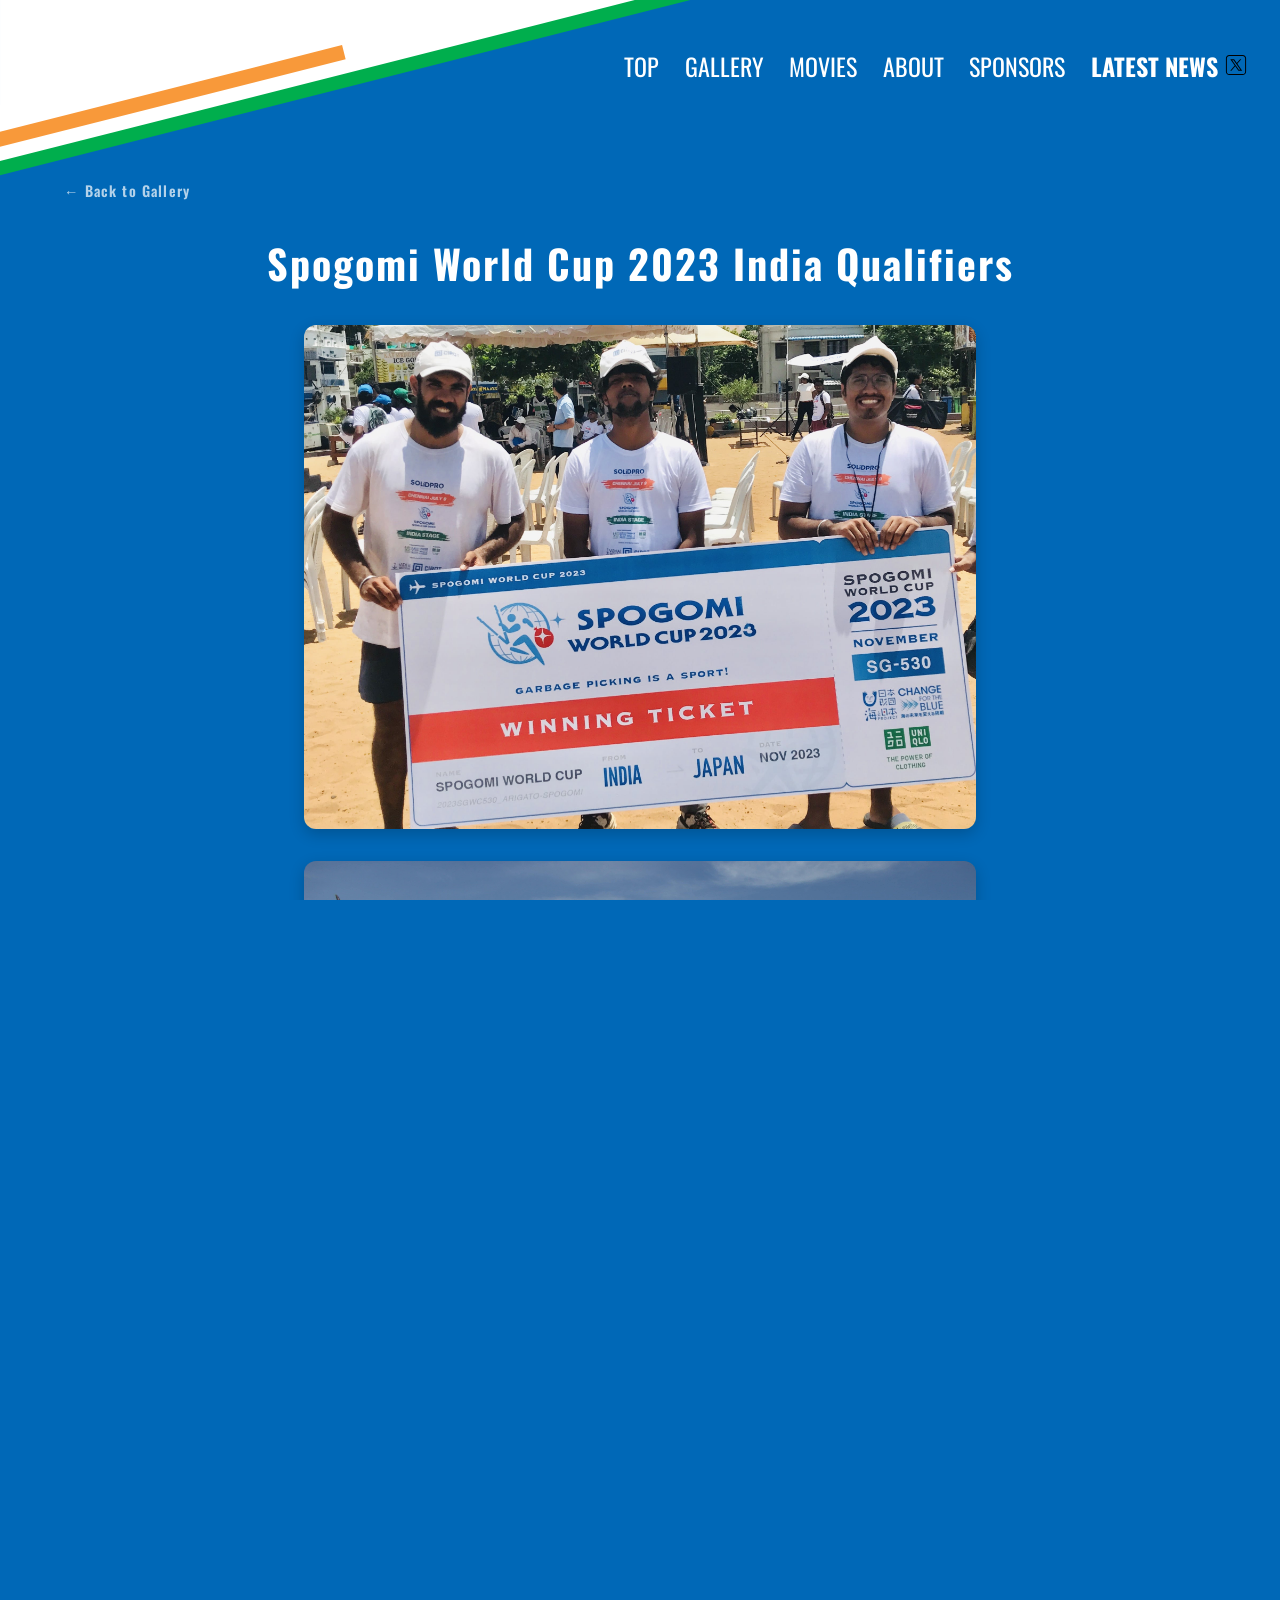
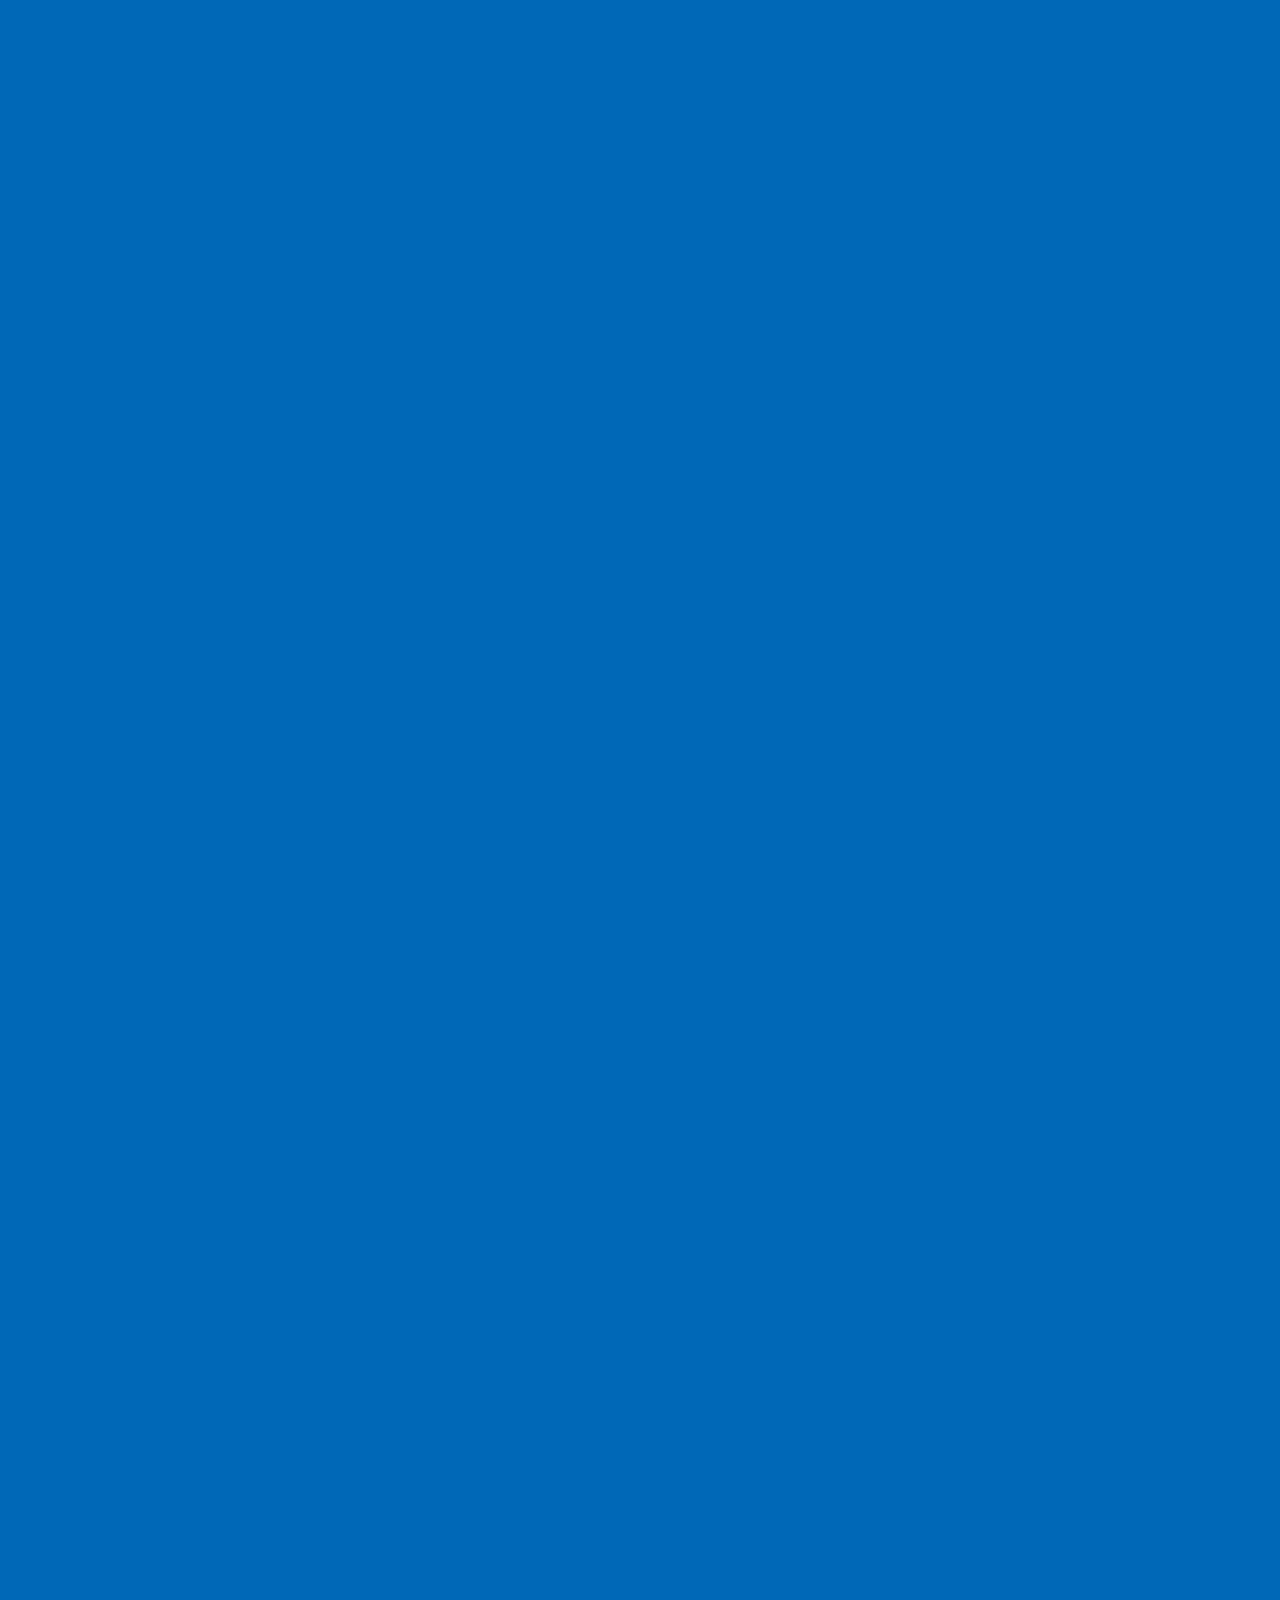
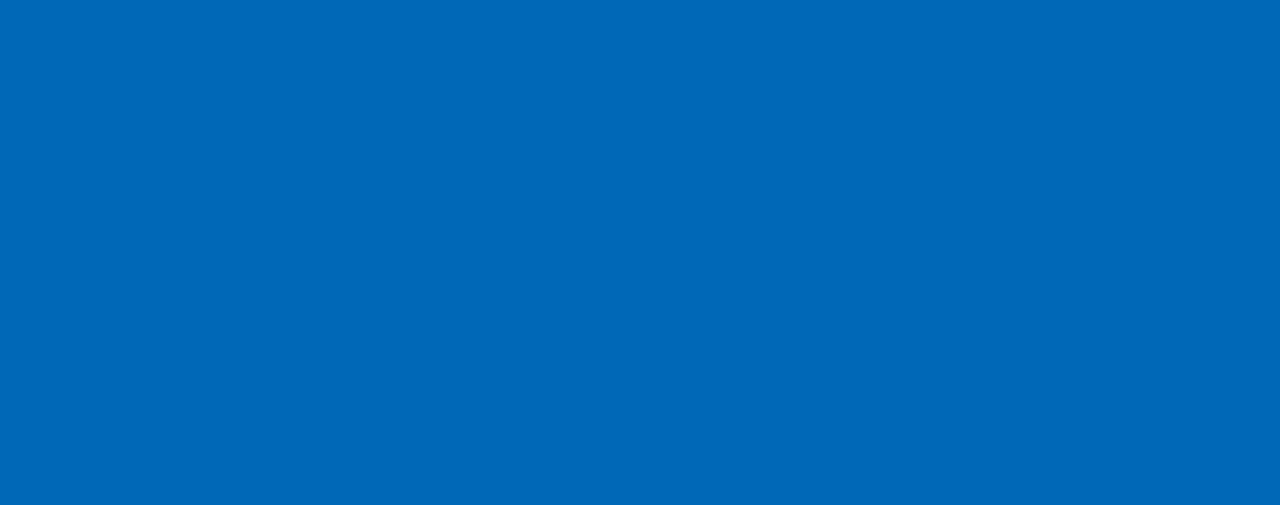
==== commit ac3bb023: "Remove e.jpg from the 2023 gallery" ====
--- a/gallery-2023.html
+++ b/gallery-2023.html
@@ -54,7 +54,6 @@
           <div class="gallery-grid-item"><img src="assets/images/b-min.JPG" alt="Photo 2" loading="lazy"></div>
           <div class="gallery-grid-item"><img src="assets/images/c-min.JPG" alt="Photo 3" loading="lazy"></div>
           <div class="gallery-grid-item"><img src="assets/images/d-min.JPG" alt="Photo 4" loading="lazy"></div>
-          <div class="gallery-grid-item"><img src="assets/images/e.jpg" alt="Photo 5" loading="lazy"></div>
           <div class="gallery-grid-item"><img src="assets/images/f.jpg" alt="Photo 6" loading="lazy"></div>
         </div>
       </div>
--- a/style.css
+++ b/style.css
@@ -672,58 +672,87 @@
   margin: 1.5rem 0 0;
 }
 
-.gallery-tab {
+/* GALLERY CARDS CONTAINER */
+.gallery-cards-container {
+  display: flex;
+  flex-direction: row;
+  justify-content: center;
+  align-items: stretch;
+  gap: 2rem;
+  max-width: 1100px;
+  margin: 2rem auto 3rem;
+  padding: 0 5%;
+  flex-wrap: wrap;
+}
+
+/*************************************************************************************************************************************/
+/* HERO SHOWCASE GALLERY CARDS */
+/* ======================================== */
+
+.card-style {
+  background: #ffffff;
+  border-radius: 12px;
+  padding: 1.5rem;
+  box-shadow: 0 10px 30px rgba(0, 0, 0, 0.2);
+  display: flex;
+  flex-direction: column;
+  align-items: center;
+  flex: 1;
+  min-width: 300px;
+  max-width: 450px;
+  text-align: center;
+  transition: transform 0.3s ease, box-shadow 0.3s ease;
+  cursor: pointer;
+}
+
+.card-style:hover {
+  transform: scale(1.05);
+  box-shadow: 0 15px 40px rgba(0, 0, 0, 0.3);
+}
+
+.card-date {
+  font-family: 'Work Sans', sans-serif;
+  color: #333;
+  font-size: 0.95rem;
+  font-weight: 500;
+  margin-bottom: 1rem;
+}
+
+.card-style .hero-image {
+  border-radius: 4px;
+  box-shadow: none;
+  aspect-ratio: 16 / 10;
+  width: 100%;
+}
+
+.card-details {
+  margin-top: 1.5rem;
+}
+
+.card-details h3 {
   font-family: 'Oswald', sans-serif;
+  color: #333;
+  font-size: 1.5rem;
+  margin-bottom: 0.5rem;
+  font-weight: 700;
+}
+
+.view-more-btn-card {
+  display: inline-block;
+  margin-top: 1rem;
+  font-family: 'Work Sans', sans-serif;
   font-weight: 600;
-  font-size: clamp(0.75rem, 1.8vw, 1rem);
-  letter-spacing: 0.05em;
-  text-transform: uppercase;
-  color: rgba(255, 255, 255, 0.6);
-  background: rgba(255, 255, 255, 0.08);
-  border: 1px solid rgba(255, 255, 255, 0.15);
-  border-radius: 50px;
-  padding: 0.6rem 1.8rem;
-  cursor: pointer;
-  transition: all 0.3s ease;
-  backdrop-filter: blur(4px);
-  -webkit-backdrop-filter: blur(4px);
-}
-
-.gallery-tab:hover {
-  color: rgba(255, 255, 255, 0.9);
-  background: rgba(255, 255, 255, 0.15);
-  border-color: rgba(255, 255, 255, 0.3);
-}
-
-.gallery-tab.active {
-  color: #0055A4;
-  background: #ffffff;
-  border-color: #ffffff;
-  box-shadow: 0 4px 20px rgba(0, 85, 164, 0.3);
-}
-
-/* TAB PANELS */
-.gallery-tab-panel {
-  display: none;
-  opacity: 0;
-  transform: translateY(15px);
-  transition: opacity 0.4s ease, transform 0.4s ease;
-}
-
-.gallery-tab-panel.active {
-  display: block;
-  opacity: 1;
-  transform: translateY(0);
-}
-
-/*************************************************************************************************************************************/
-/* HERO SHOWCASE GALLERY */
-/* ======================================== */
-
-.gallery-showcase {
-  max-width: 900px;
-  margin: 0 auto;
-  padding: 2rem 5% 3rem;
+  font-size: 0.95rem;
+  color: #fff;
+  background: #1059a4;
+  border-radius: 4px;
+  padding: 0.6rem 2.5rem;
+  text-decoration: none;
+  transition: background 0.3s ease;
+}
+
+.view-more-btn-card:hover {
+  background: #0a3d73;
 }
 
 /* Hero image */
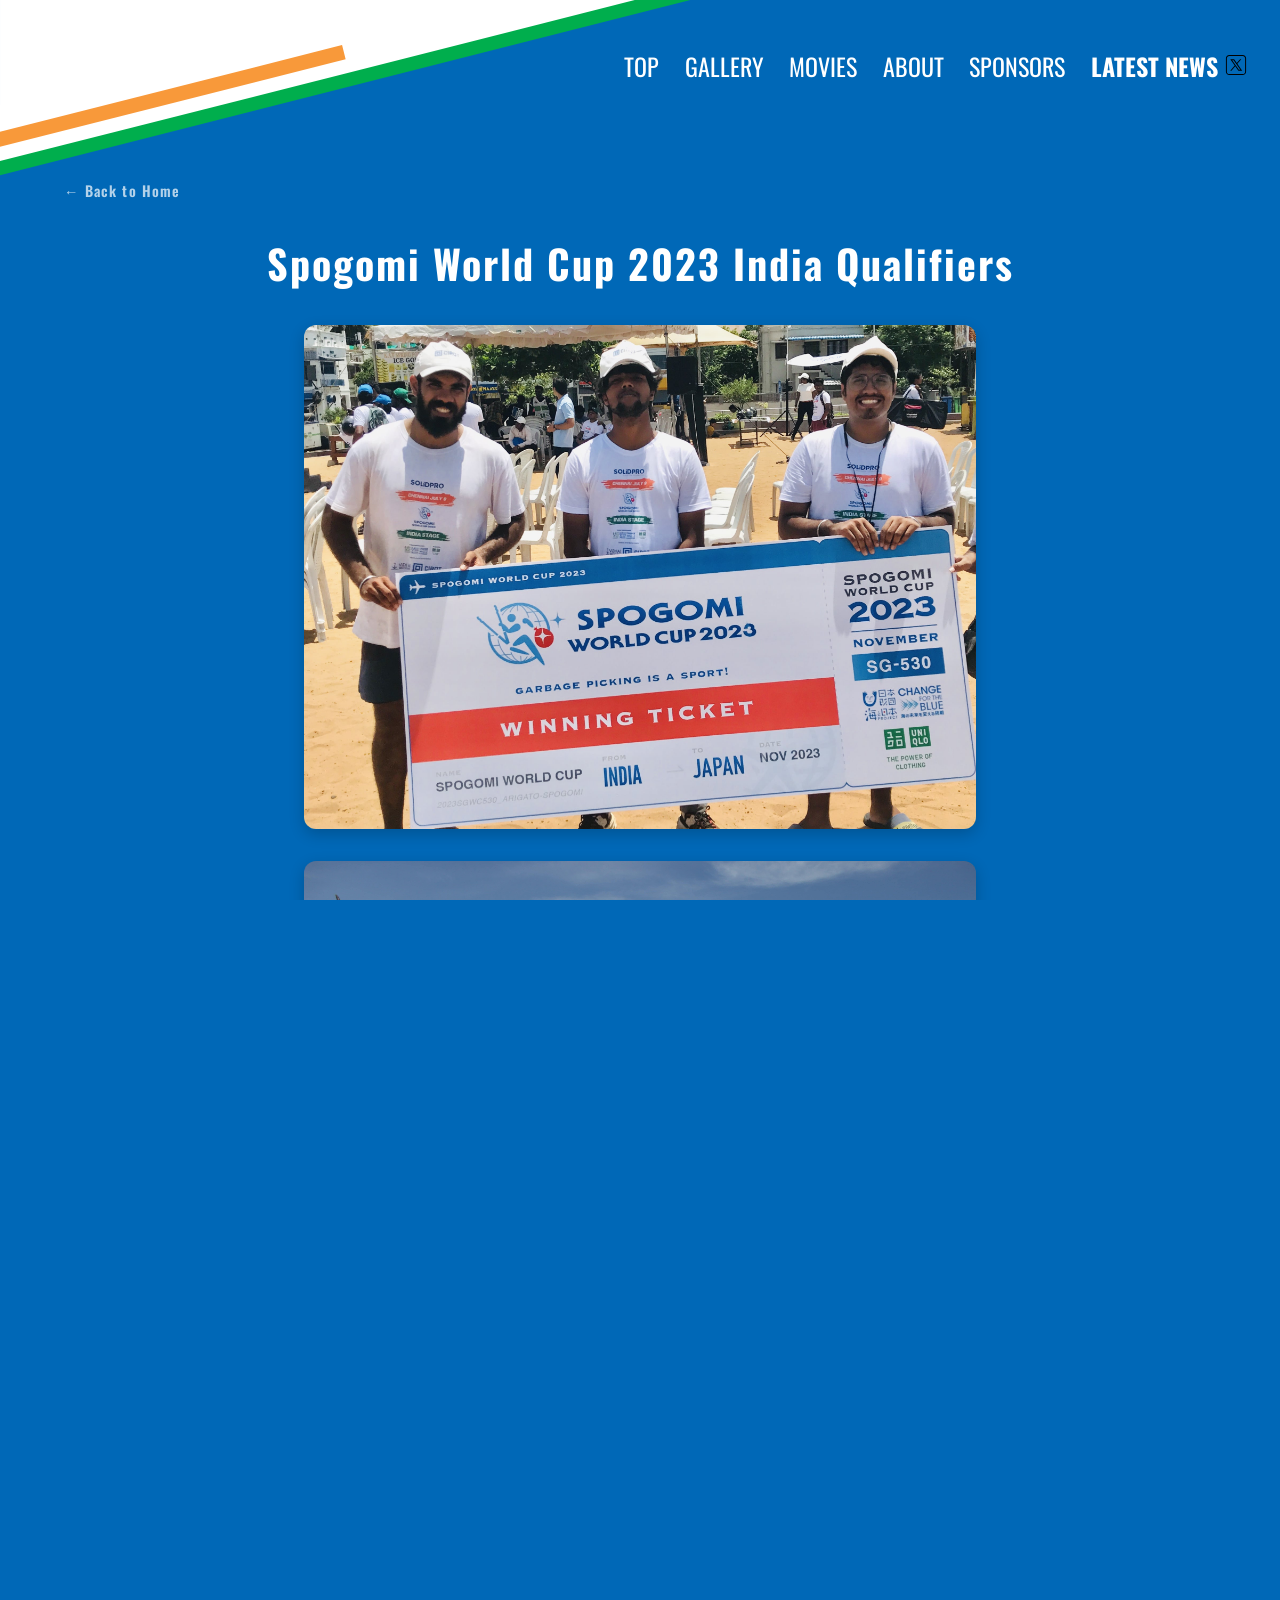
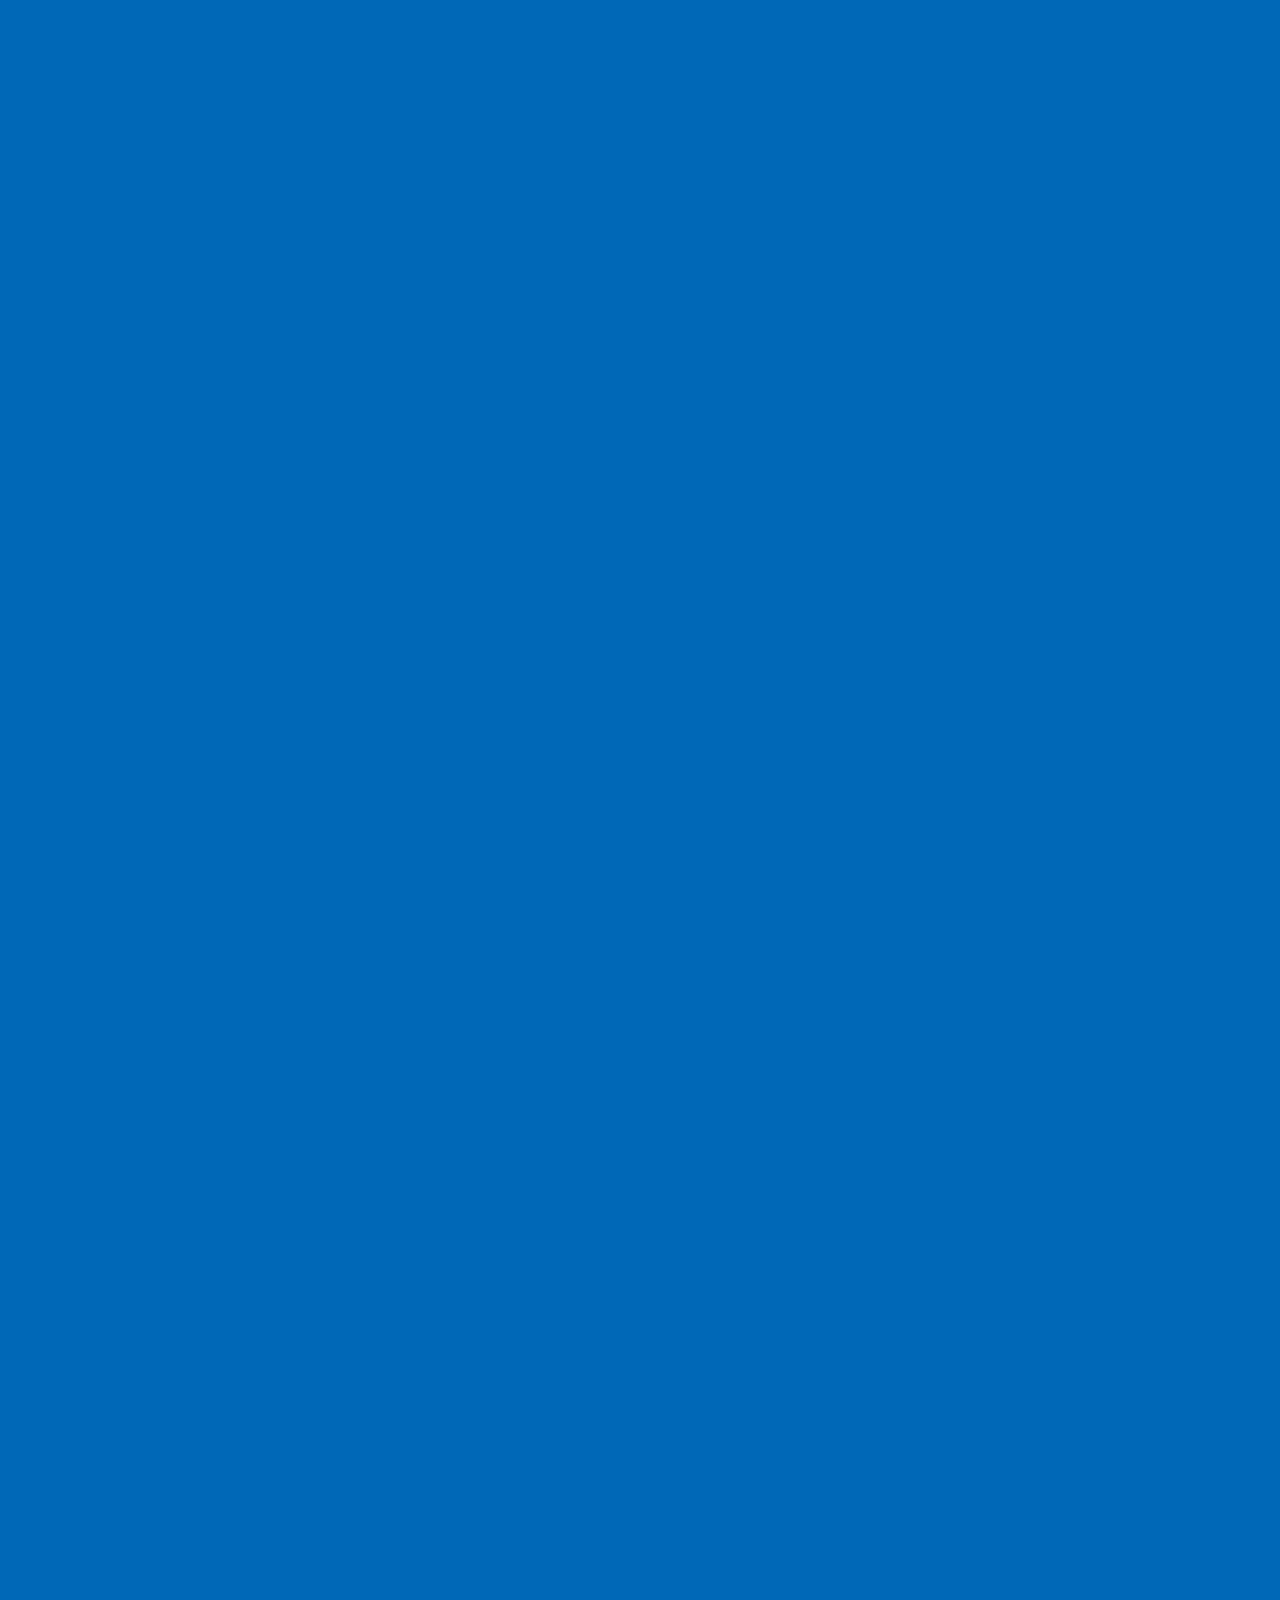
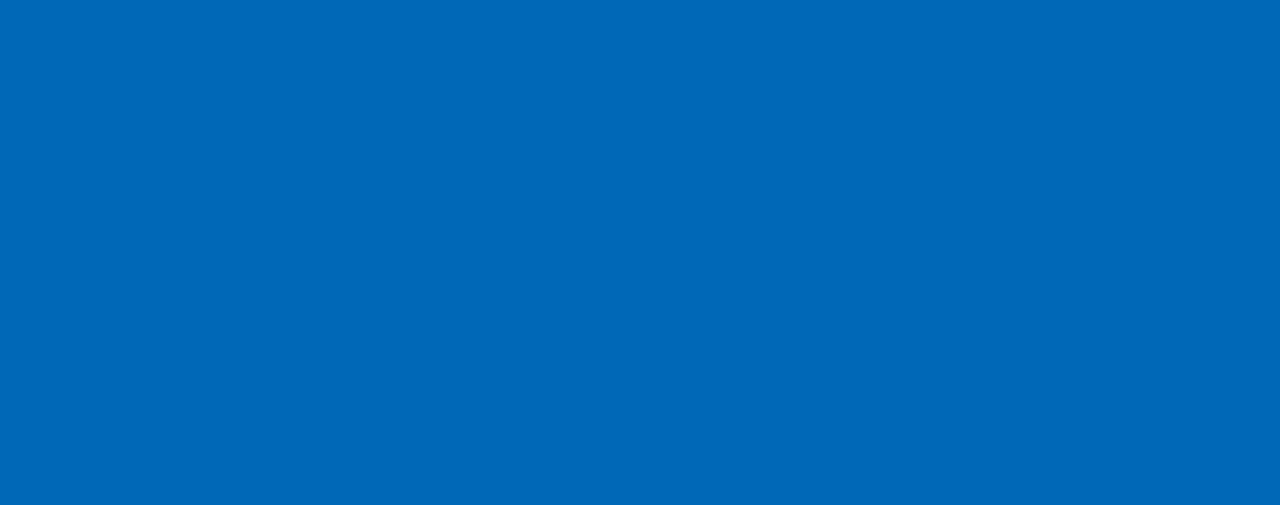
==== commit 4a514137: "Change back link to go to top of home page" ====
--- a/gallery-2023.html
+++ b/gallery-2023.html
@@ -46,7 +46,7 @@
       </header>
 
       <div class="gallery-page-content">
-        <a href="index.html#gallery-section" class="gallery-back-link">&larr; Back to Gallery</a>
+        <a href="index.html" class="gallery-back-link">&larr; Back to Home</a>
         <h1 class="gallery-page-title">Spogomi World Cup 2023 India Qualifiers</h1>
         <div class="gallery-grid" id="galleryGrid">
           <div class="gallery-grid-item"><img src="assets/imagepress/Spogomi Winners-min.JPG" alt="Winner Photo" loading="lazy"></div>
--- a/style.css
+++ b/style.css
@@ -457,7 +457,26 @@
   letter-spacing: 0.08em;
   color: rgba(255,255,255,0.7);
   text-decoration: none;
-  transition: color 0.3s ease;
+  transition: color 0.3s ease, transform 0.3s ease;
+  transform-origin: left center;
+  animation: pulse-attention 2s infinite ease-in-out;
+}
+
+.gallery-back-link:hover {
+  color: #ffffff;
+  animation-play-state: paused;
+  transform: scale(1.05);
+}
+
+@keyframes pulse-attention {
+  0%, 100% {
+    transform: scale(1);
+    color: rgba(255,255,255,0.7);
+  }
+  50% {
+    transform: scale(1.05);
+    color: #ffffff;
+  }
 }
 
 .gallery-page-title {
@@ -679,9 +698,9 @@
   justify-content: center;
   align-items: stretch;
   gap: 2rem;
-  max-width: 1100px;
+  max-width: 1400px;
   margin: 2rem auto 3rem;
-  padding: 0 5%;
+  padding: 0 2rem;
   flex-wrap: wrap;
 }
 
@@ -698,16 +717,26 @@
   flex-direction: column;
   align-items: center;
   flex: 1;
-  min-width: 300px;
-  max-width: 450px;
+  min-width: 280px;
+  height: 100%;
   text-align: center;
-  transition: transform 0.3s ease, box-shadow 0.3s ease;
+  transition: all 0.5s cubic-bezier(0.25, 0.8, 0.25, 1);
   cursor: pointer;
 }
 
-.card-style:hover {
-  transform: scale(1.05);
-  box-shadow: 0 15px 40px rgba(0, 0, 0, 0.3);
+@media (min-width: 992px) {
+  .gallery-cards-container {
+    flex-wrap: nowrap; /* Force side-by-side on desktop */
+  }
+  .card-style {
+    flex: 1 1 30%; /* Take up equal space initially */
+  }
+  .card-style:hover {
+    flex: 1 1 50%; /* Expand to take more space on hover */
+    transform: scale(1.03) translateY(-10px);
+    box-shadow: 0 20px 50px rgba(0, 0, 0, 0.3);
+    z-index: 10;
+  }
 }
 
 .card-date {
@@ -721,42 +750,54 @@
 .card-style .hero-image {
   border-radius: 4px;
   box-shadow: none;
-  aspect-ratio: 16 / 10;
+  height: 240px;
   width: 100%;
 }
 
 .card-details {
   margin-top: 1.5rem;
+  flex-grow: 1;
+  display: flex;
+  flex-direction: column;
+  justify-content: flex-start;
 }
 
 .card-details h3 {
   font-family: 'Oswald', sans-serif;
   color: #333;
-  font-size: 1.5rem;
+  font-size: 1.4rem;
   margin-bottom: 0.5rem;
   font-weight: 700;
+  width: 100%;
+  max-width: 260px;
+  margin-left: auto;
+  margin-right: auto;
+  min-height: 120px;
 }
 
 .view-more-btn-card {
   display: inline-block;
-  margin-top: 1rem;
+  margin-top: auto;
   font-family: 'Work Sans', sans-serif;
   font-weight: 600;
   font-size: 0.95rem;
   color: #fff;
-  background: #1059a4;
+  background: #0068B7;
   border-radius: 4px;
-  padding: 0.6rem 2.5rem;
+  padding: 0.7rem 0;
+  width: 180px;
+  text-align: center;
   text-decoration: none;
   transition: background 0.3s ease;
 }
 
 .view-more-btn-card:hover {
-  background: #0a3d73;
+  background: #004d88;
 }
 
 /* Hero image */
 .hero-image {
+  display: block;
   position: relative;
   width: 100%;
   aspect-ratio: 16 / 10;
@@ -777,6 +818,7 @@
 
 .hero-image img[src*="Spogomi Winners-min"] {
   object-fit: contain;
+  transform: scale(1.15);
 }
 
 .hero-image:hover img {
@@ -1328,17 +1370,13 @@
 }
 
 .footerli li a {
-  color: #333;
+  color: #0068B7;
   text-decoration: none;
   transition: color 0.2s ease;
 }
 
-.footerli li a.blue-link {
-  color: #0055A4;
-}
-
 .footerli li a:hover {
-  color: #0055A4;
+  color: #004d88;
   opacity: 80%;
 }
 
@@ -1353,12 +1391,12 @@
 }
 
 .footerli .latest-news a {
-  color: #0055A4;
+  color: #0068B7;
   text-decoration: none;
 }
 
 .footerli .latest-news a:hover {
-  color: #003366;
+  color: #004d88;
 }
 
 .footer-statement {
@@ -1824,9 +1862,28 @@
   animation-play-state: paused;
 }
 
-/* Info box card lift */
+/* Info box card lift and scroll bounce */
 .info-box {
   transition: transform 0.3s ease, box-shadow 0.3s ease;
+}
+
+.bounce-on-scroll {
+  opacity: 0;
+  transform: scale(0.95);
+  transition: opacity 0.5s ease;
+}
+
+.bounce-on-scroll.show {
+  opacity: 1;
+  animation: bounce-twice 1.2s cubic-bezier(0.28, 0.84, 0.42, 1) forwards;
+}
+
+@keyframes bounce-twice {
+  0% { transform: scale(0.95); }
+  30% { transform: scale(1.04); }
+  55% { transform: scale(1); }
+  80% { transform: scale(1.04); }
+  100% { transform: scale(1); }
 }
 
 .info-box:hover {
@@ -1834,13 +1891,15 @@
   box-shadow: 0 12px 40px rgba(0, 0, 0, 0.15);
 }
 
-/* Logo slider pause + individual hover */
-.slide-track:hover {
-  animation-play-state: paused;
-}
-
-.slide:hover img {
-  transform: scale(1.1);
+/* Logo slider pause + individual hover (desktop only) */
+@media (min-width: 992px) {
+  .slide-track:hover {
+    animation-play-state: paused;
+  }
+
+  .slide:hover img {
+    transform: scale(1.1);
+  }
 }
 
 /* Sponsor CTA underline animation */
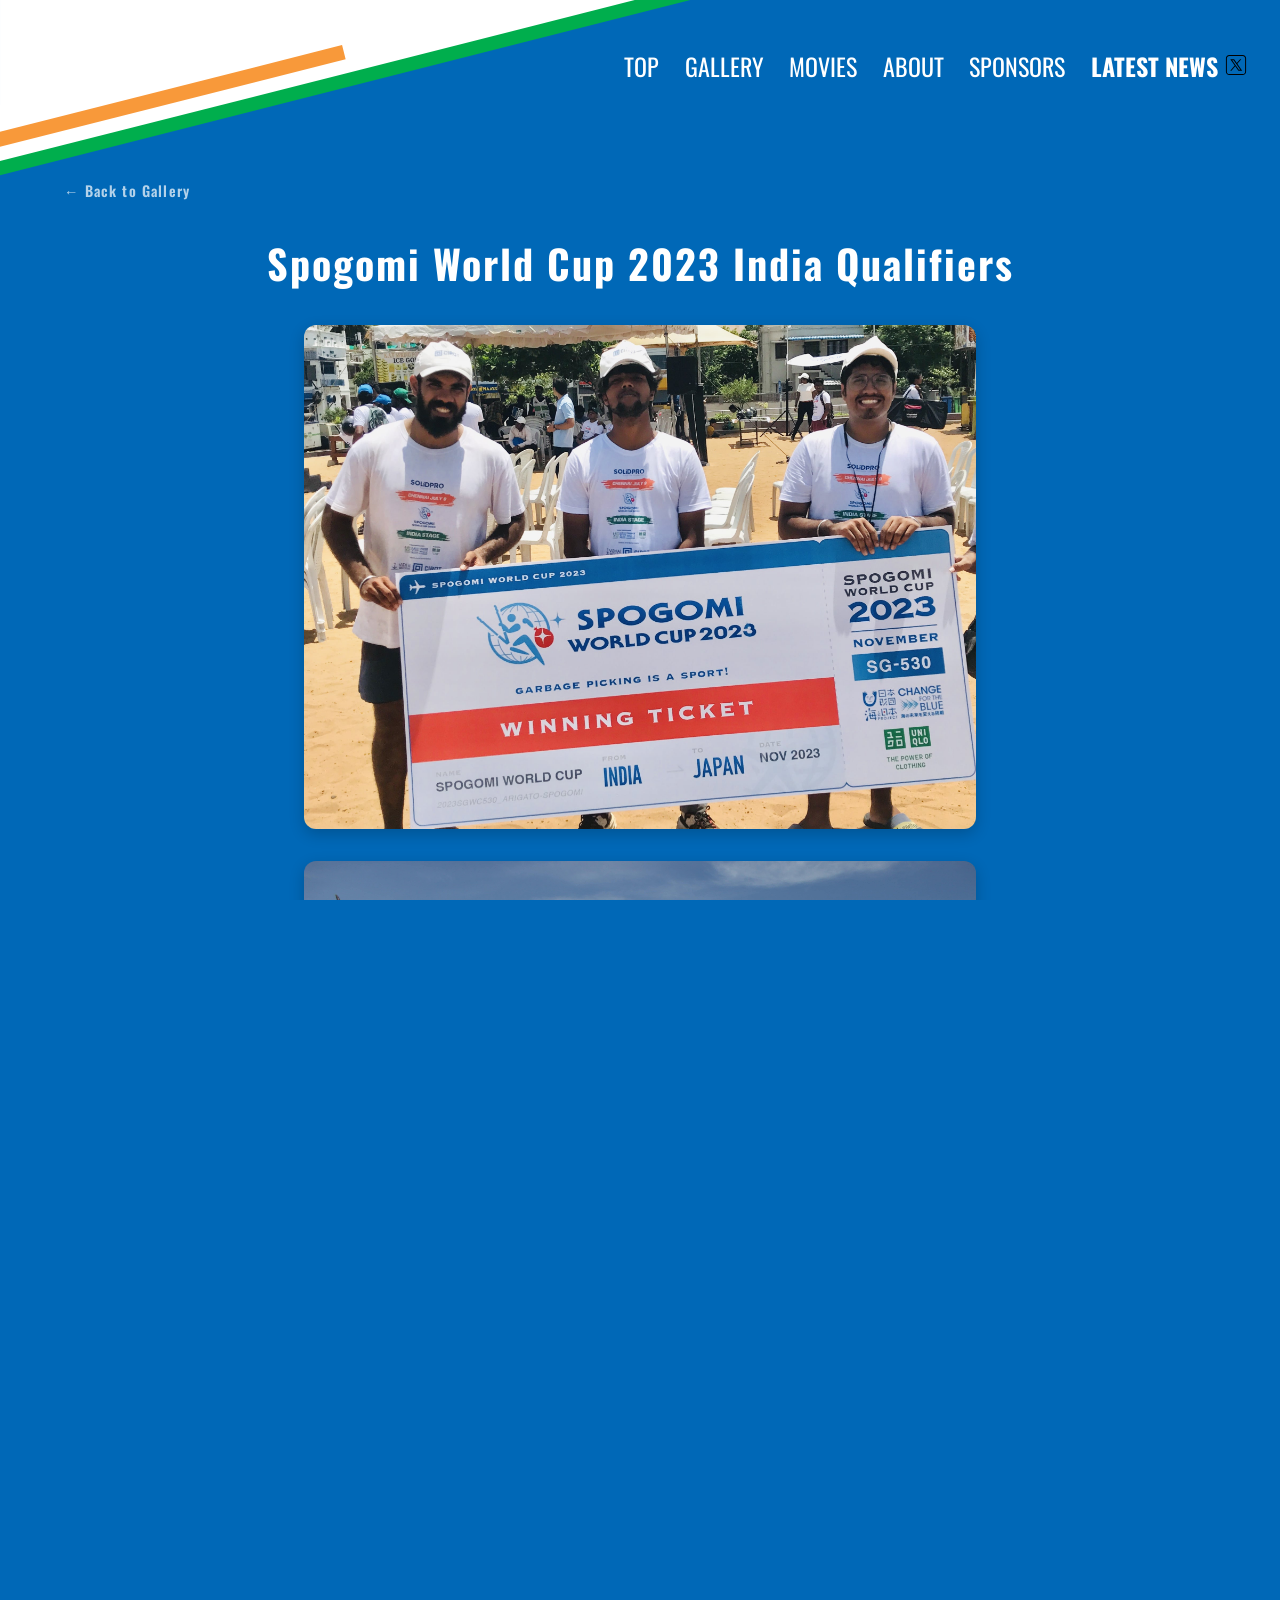
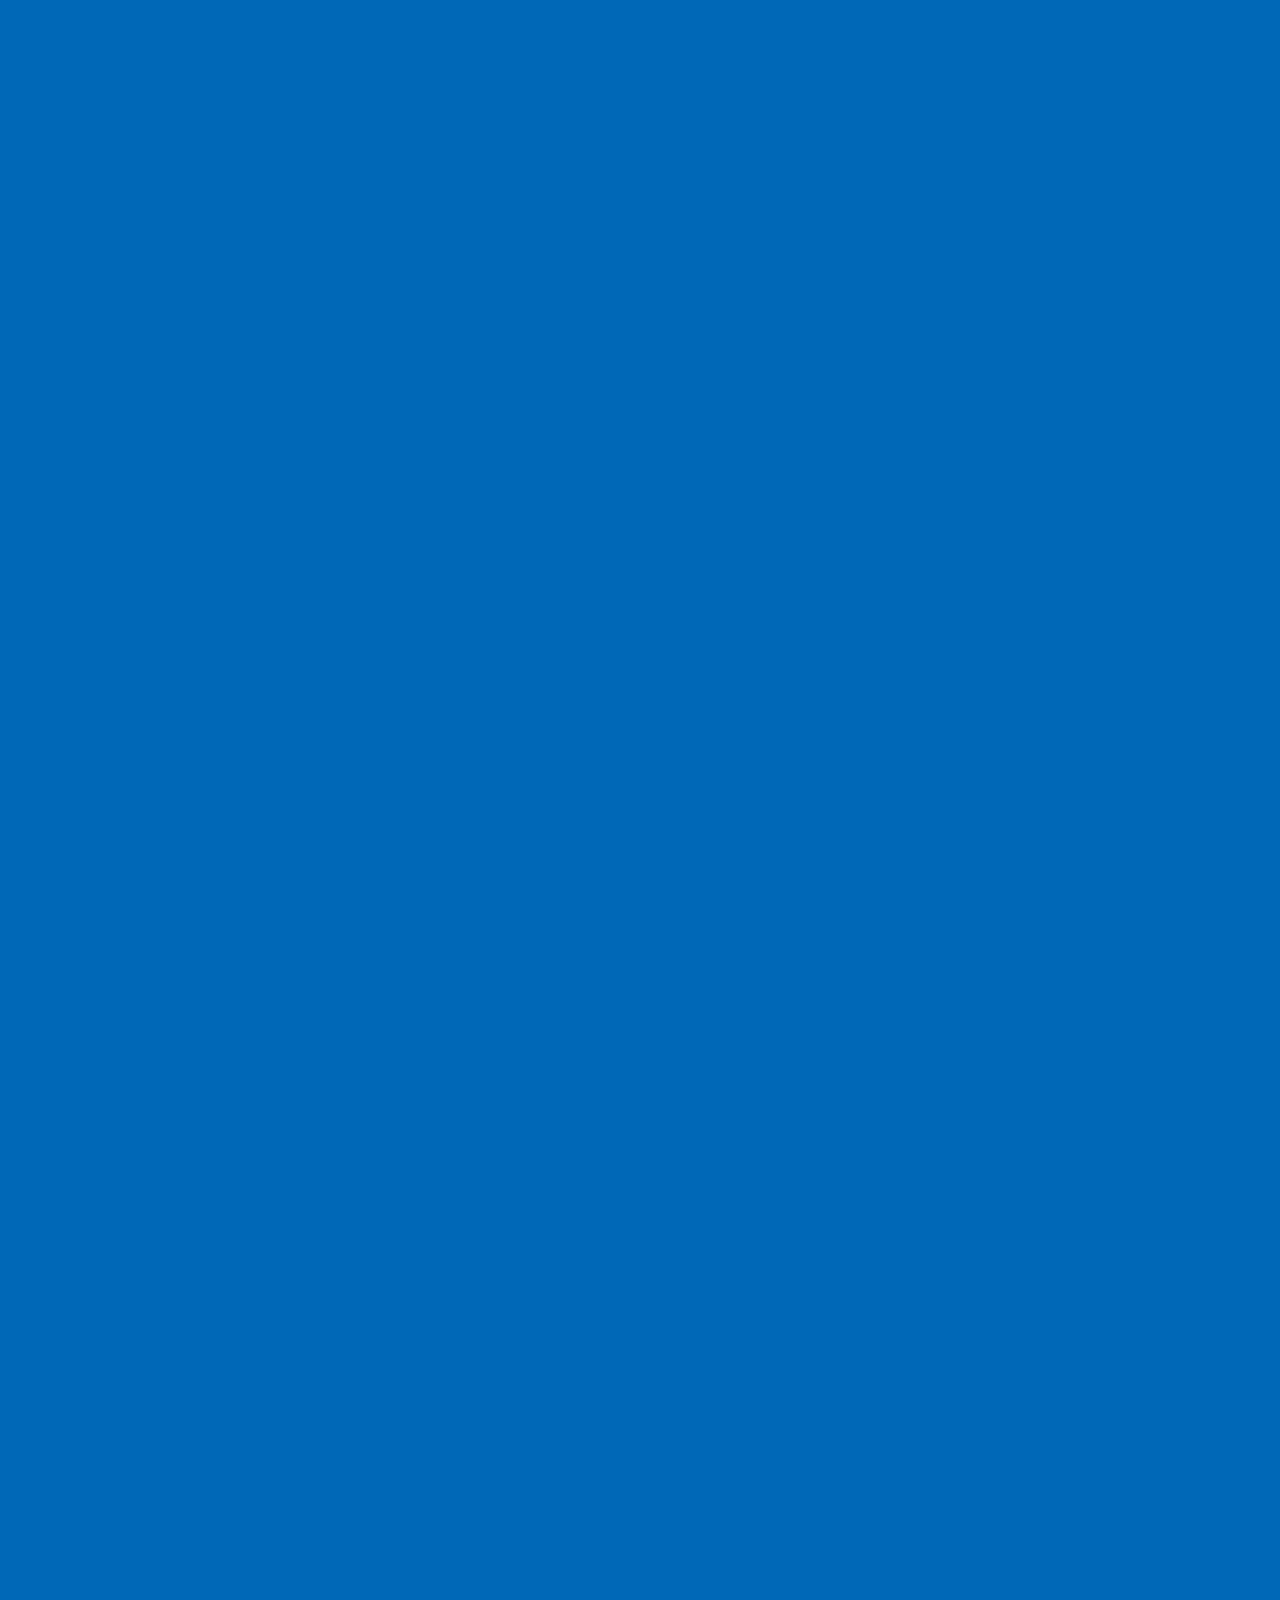
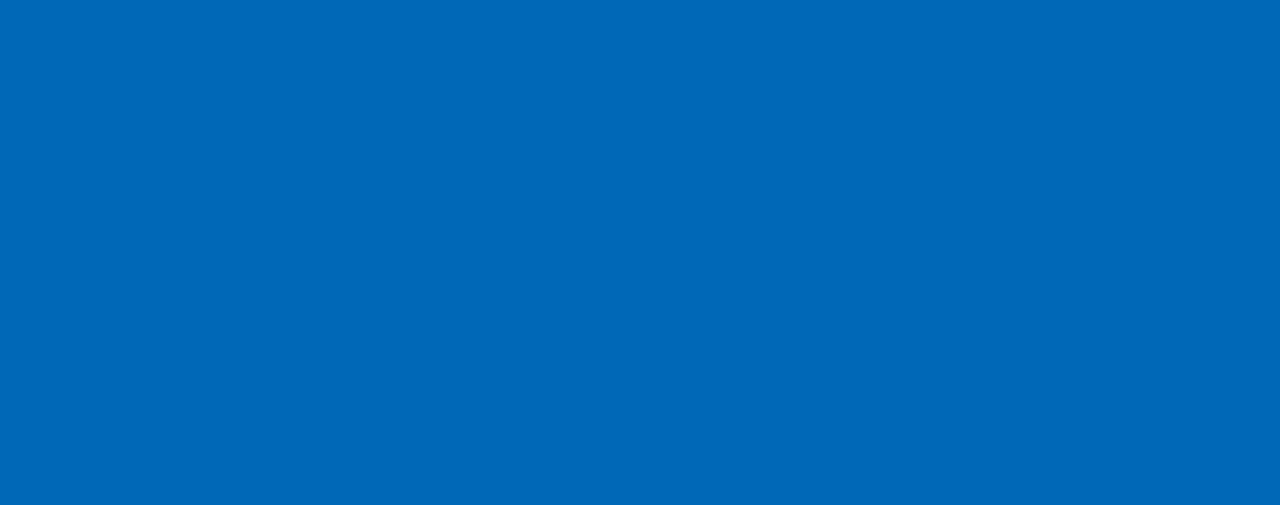
==== commit 9579fd77: "Revert back links to return to gallery section" ====
--- a/gallery-2023.html
+++ b/gallery-2023.html
@@ -46,7 +46,7 @@
       </header>
 
       <div class="gallery-page-content">
-        <a href="index.html" class="gallery-back-link">&larr; Back to Home</a>
+        <a href="index.html#gallery-section" class="gallery-back-link">&larr; Back to Gallery</a>
         <h1 class="gallery-page-title">Spogomi World Cup 2023 India Qualifiers</h1>
         <div class="gallery-grid" id="galleryGrid">
           <div class="gallery-grid-item"><img src="assets/imagepress/Spogomi Winners-min.JPG" alt="Winner Photo" loading="lazy"></div>
--- a/style.css
+++ b/style.css
@@ -1875,20 +1875,18 @@
 
 .bounce-on-scroll.show {
   opacity: 1;
-  animation: bounce-twice 1.2s cubic-bezier(0.28, 0.84, 0.42, 1) forwards;
-}
-
-@keyframes bounce-twice {
+  transform: scale(1);
+  animation: bounce-once 0.8s cubic-bezier(0.28, 0.84, 0.42, 1);
+}
+
+@keyframes bounce-once {
   0% { transform: scale(0.95); }
-  30% { transform: scale(1.04); }
-  55% { transform: scale(1); }
-  80% { transform: scale(1.04); }
+  50% { transform: scale(1.04); }
   100% { transform: scale(1); }
 }
 
 .info-box:hover {
-  transform: translateY(-4px);
-  box-shadow: 0 12px 40px rgba(0, 0, 0, 0.15);
+  transform: translateY(-4px) scale(1.03);
 }
 
 /* Logo slider pause + individual hover (desktop only) */
